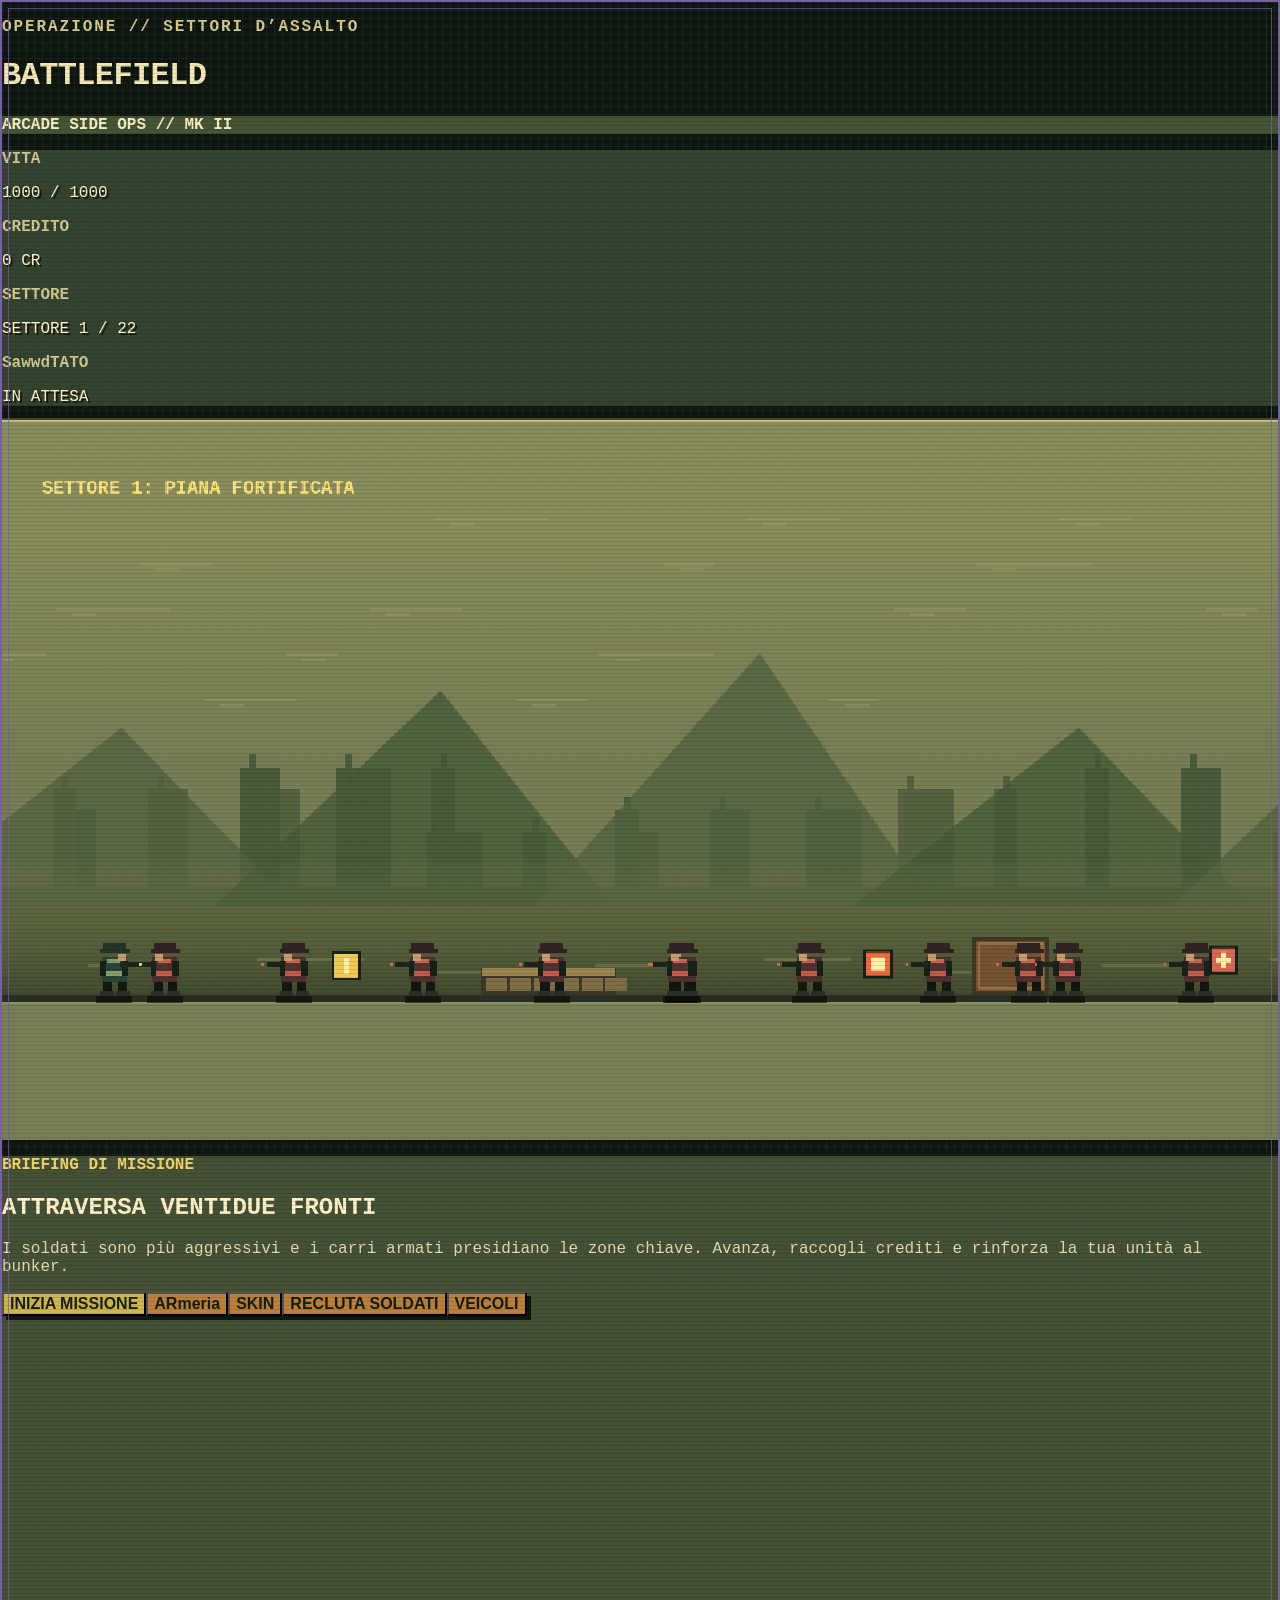
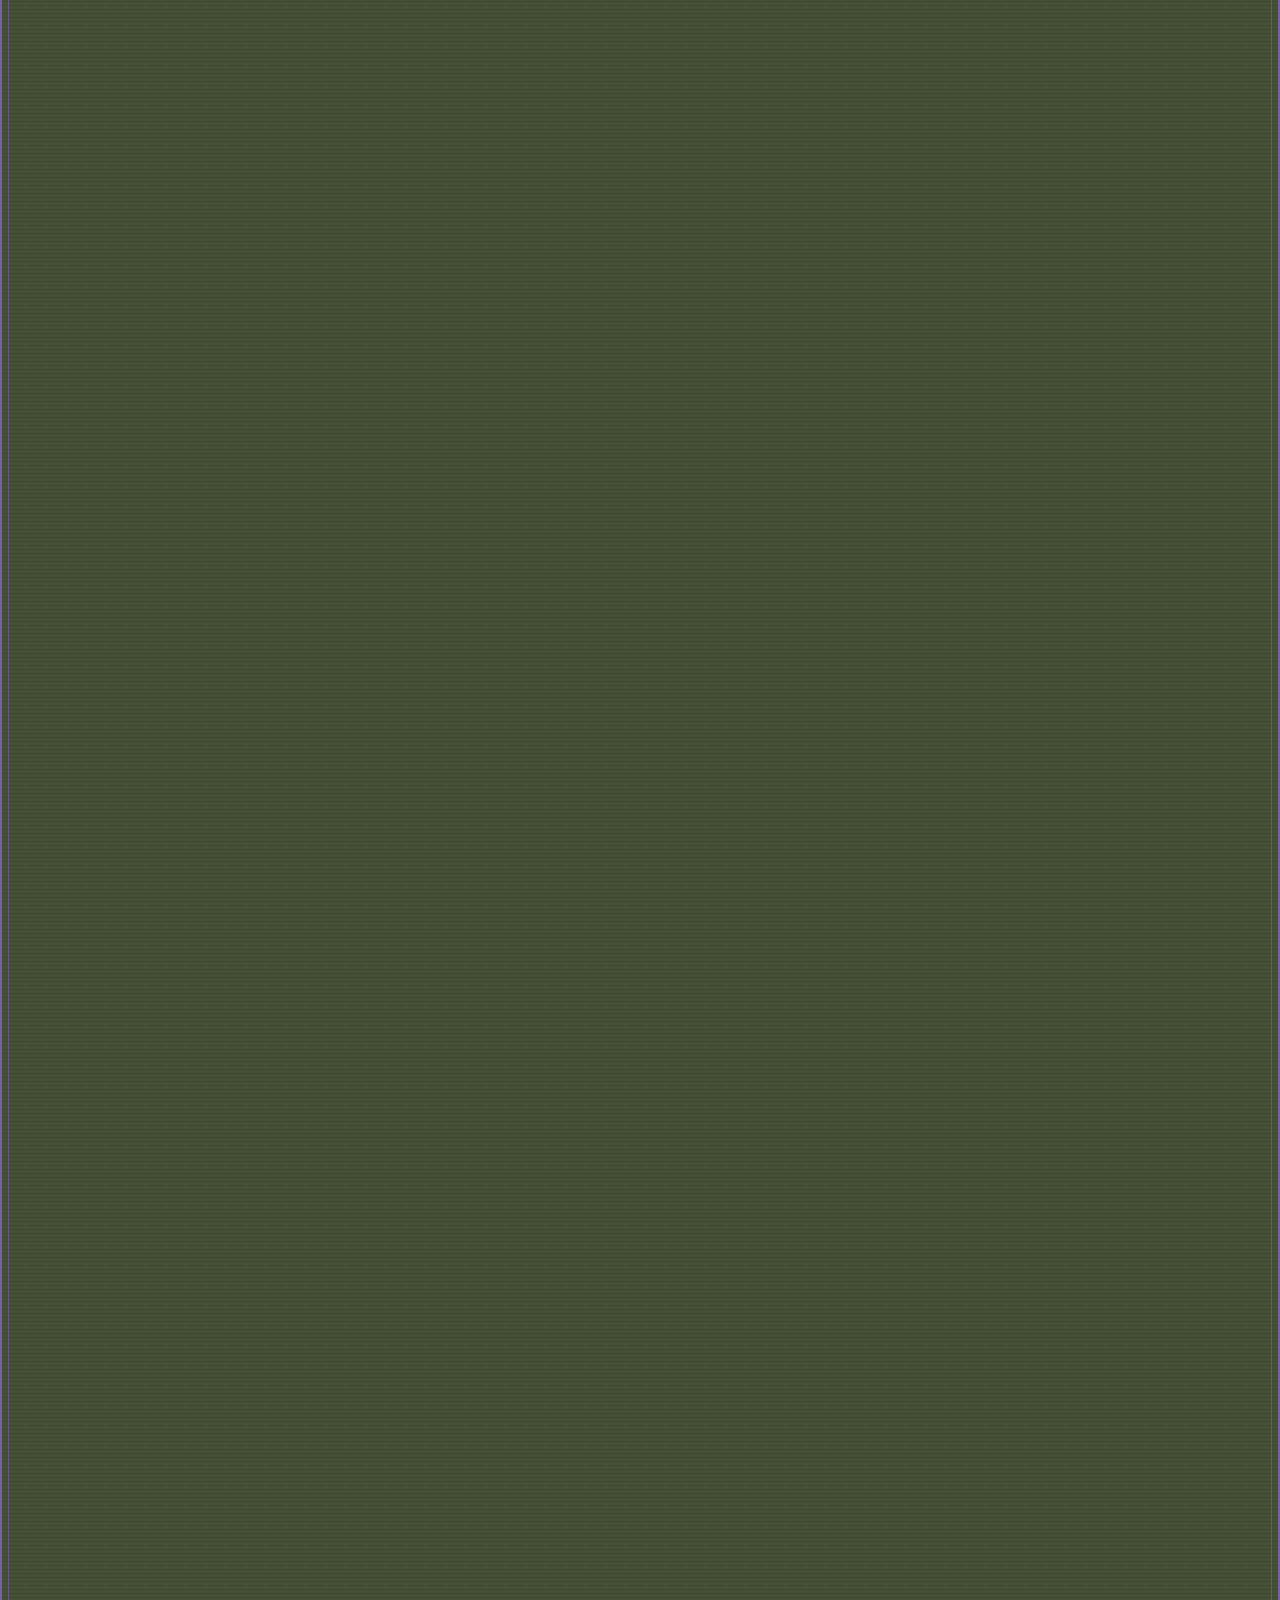
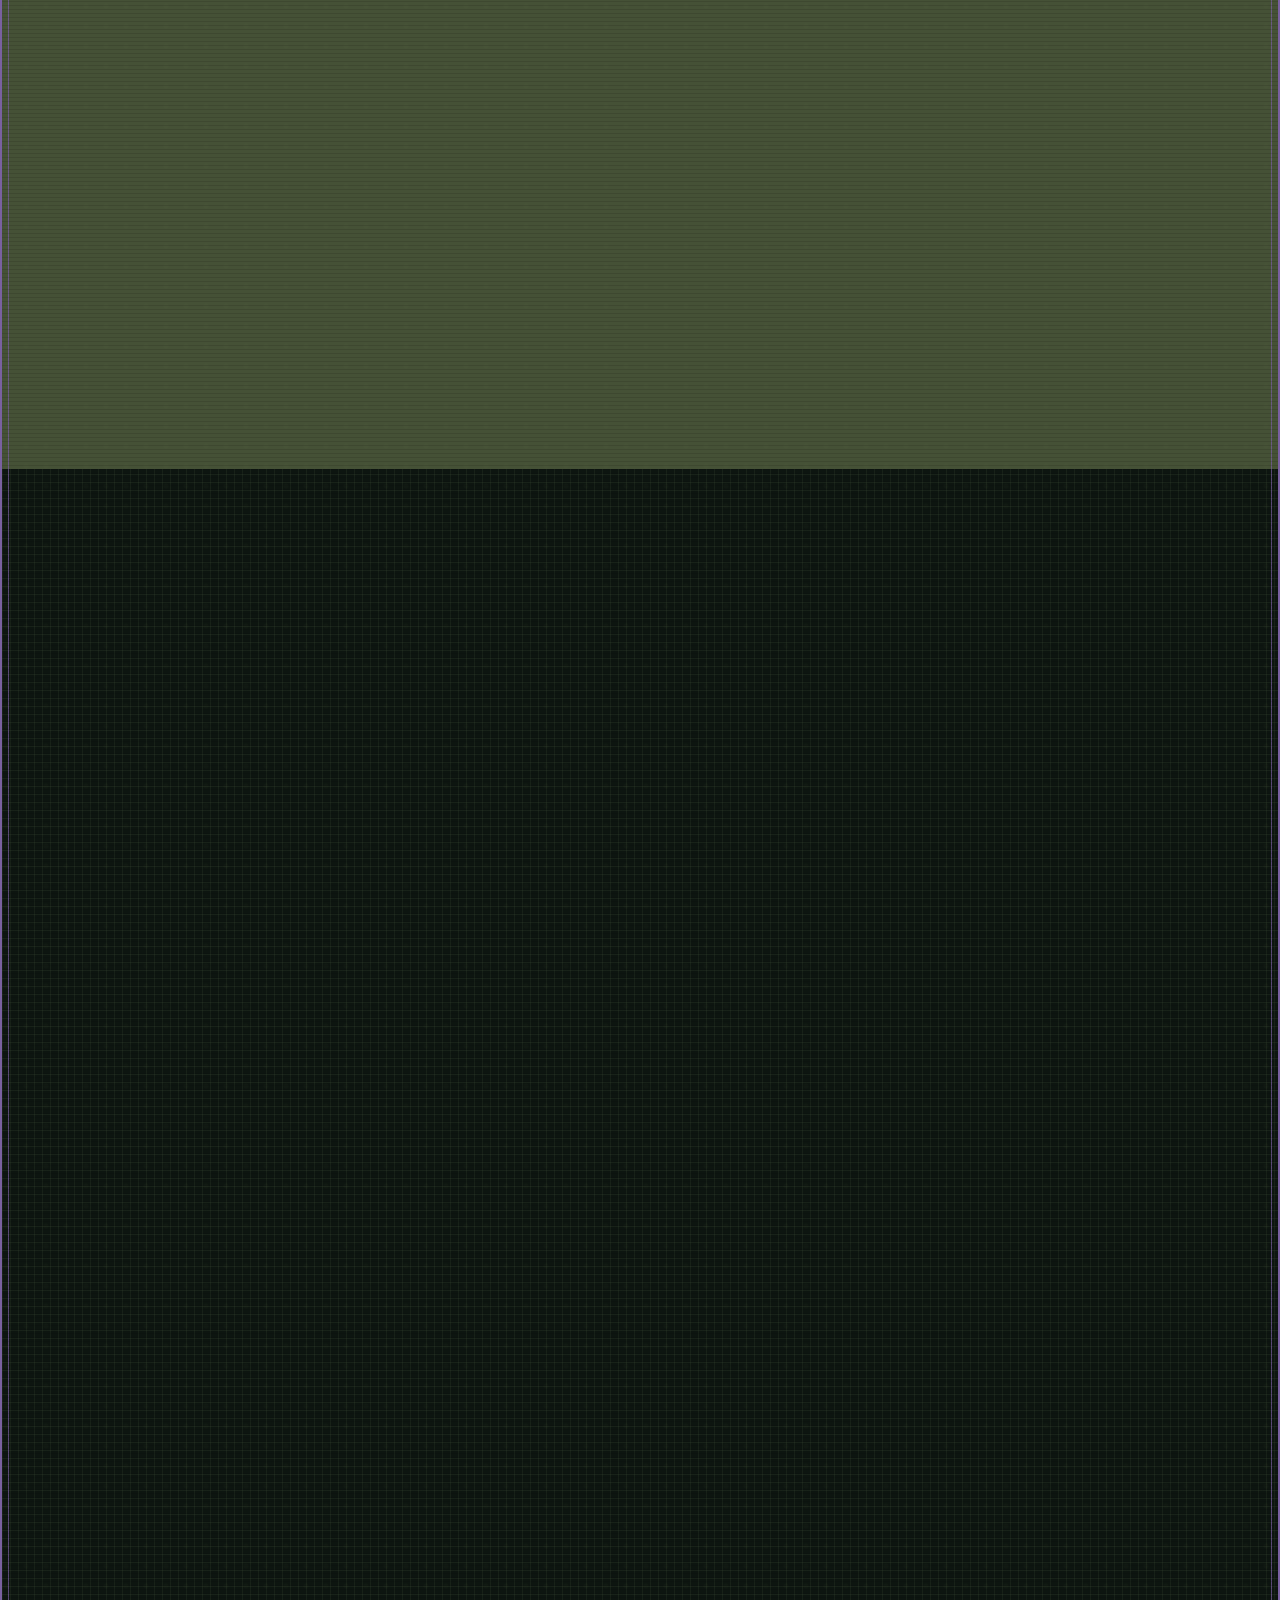
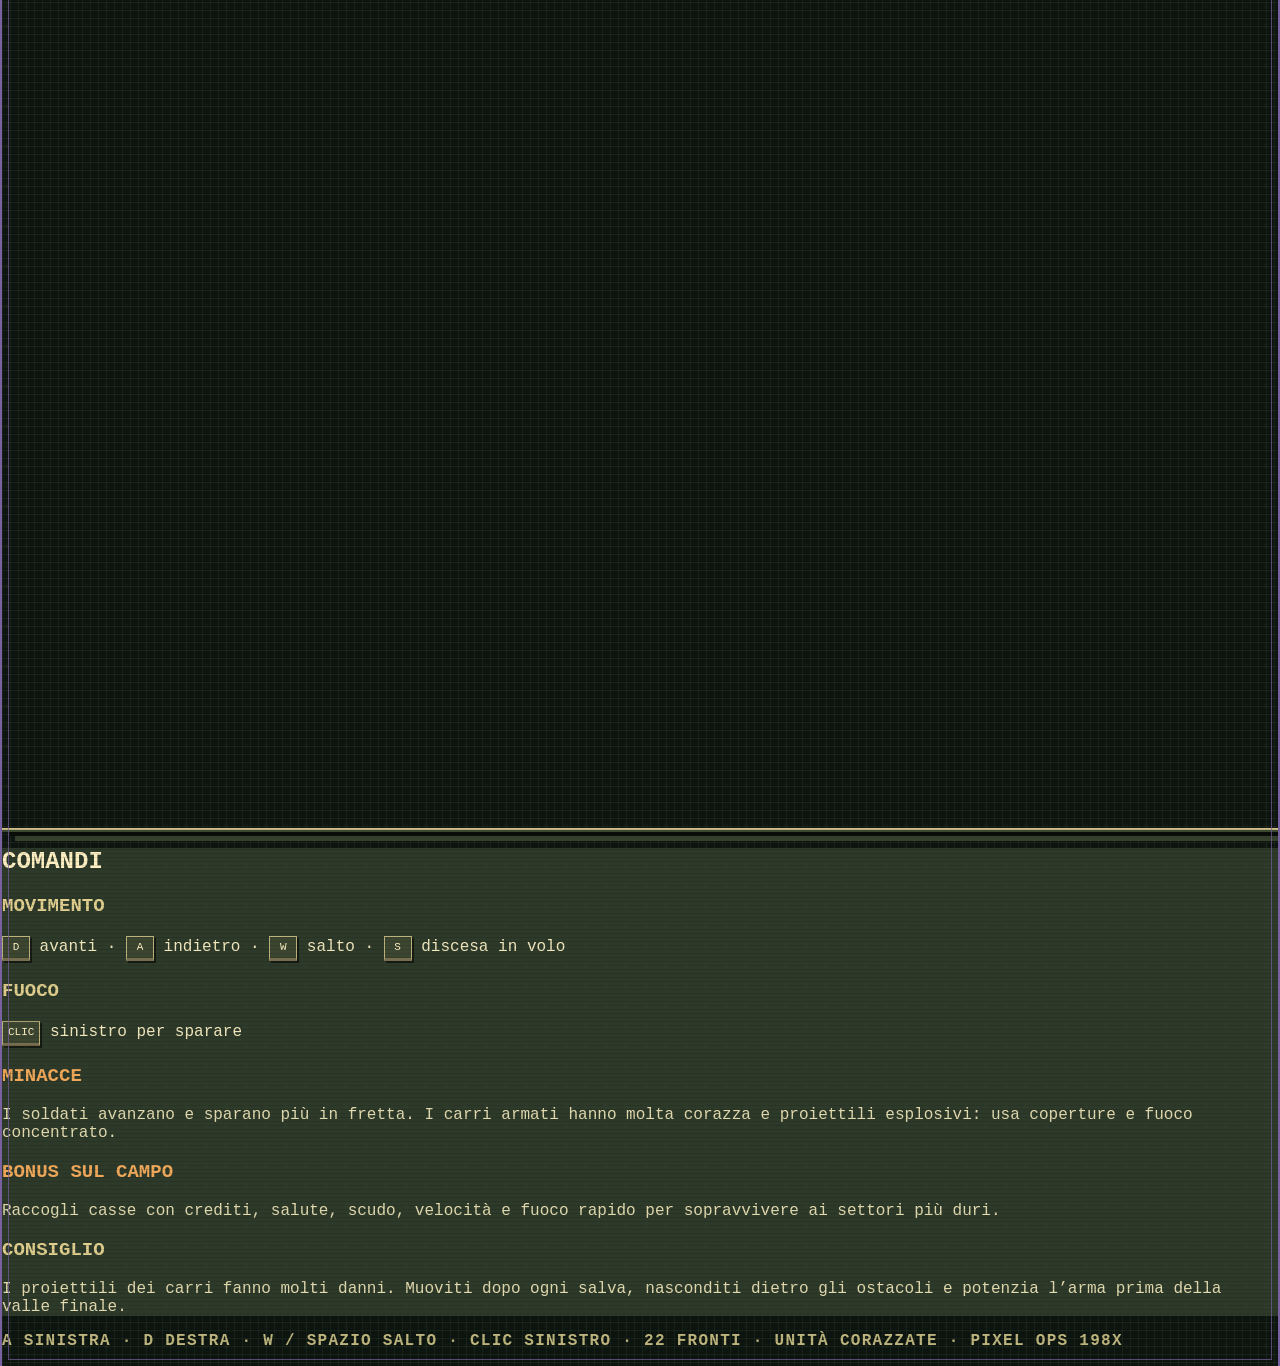
==== battlefield.html @ ff39a45e "Add files via upload" ====
<!doctype html>
<!-- Battlefield standalone offline build; Canva/network dependencies removed. -->
<html lang="it"><head>
  <meta charset="UTF-8">
  <meta name="viewport" content="width=device-width, initial-scale=1.0">
  <title>Battlefield Pixel</title>
  
  
  
  
  <style>
    :root{--ink:#0e1510;--panel:#2e3a2a;--sand:#d7c783;--danger:#d65345}
    *{box-sizing:border-box}
    body{margin:0;font-family:Consolas,"Courier New",monospace;overflow-x:hidden;color:#f5edc9}
    .app-shell{width:100%;min-height:100vh;position:relative;overflow:hidden;background-color:#0d1510;background-image:linear-gradient(rgba(91,112,74,.14) 1px,transparent 1px),linear-gradient(90deg,rgba(91,112,74,.14) 1px,transparent 1px);background-size:8px 8px;border-top:2px solid #7960a0;border-left:2px solid #7960a0;border-right:2px solid #7960a0}.app-shell:after{content:"";position:absolute;inset:6px;pointer-events:none;border:1px solid rgba(121,96,160,.7);z-index:0}
    .app-shell:before{content:"";position:absolute;inset:0;pointer-events:none;opacity:.3;background:radial-gradient(circle at 20% 20%,#73835422 0 2px,transparent 3px);background-size:20px 20px}
    .game-frame{box-shadow:0 0 0 2px #d1c28a,0 0 0 4px #3b4931,8px 8px 0 #080d09,13px 13px 0 #36412d}
    canvas{display:block;width:100%;aspect-ratio:16/9;image-rendering:pixelated;image-rendering:crisp-edges;background:#657044;cursor:crosshair}
    .hud-value{color:#fff3c5;text-shadow:2px 2px 0 #11170f}
    .overlay{transition:opacity .2s ease,visibility .2s ease}
    .overlay.is-hidden{opacity:0;visibility:hidden;pointer-events:none}
    .pixel-button{box-shadow:4px 4px 0 #111811;transition:transform .1s,box-shadow .1s,filter .1s}
    .pixel-button:hover:not(:disabled){transform:translate(2px,2px);box-shadow:2px 2px 0 #111811;filter:brightness(1.12)}
    .pixel-button:focus-visible{outline:3px solid #ffe78b;outline-offset:4px}
    .pixel-button:disabled{cursor:not-allowed;filter:grayscale(.65) brightness(.68)}
    .scanlines:after{content:"";pointer-events:none;position:absolute;inset:0;z-index:5;background:repeating-linear-gradient(0deg,rgba(0,0,0,.11) 0,rgba(0,0,0,.11) 1px,transparent 1px,transparent 4px);mix-blend-mode:multiply}
    .key{display:inline-flex;align-items:center;justify-content:center;min-width:28px;height:25px;padding:0 5px;border:1px solid #bdb37c;border-bottom:3px solid #756d4d;background:#3b452f;color:#fff2c6;font-size:11px;box-shadow:2px 2px 0 #151b12}
    .hud-grid>div{position:relative}
    .hud-grid>div:not(:last-child):after{content:"";position:absolute;top:3px;right:-7px;width:1px;height:calc(100% - 6px);background:#75805b;opacity:.45}
    .shop-card{min-height:166px;box-shadow:3px 3px 0 #101710;position:relative;overflow:hidden}.shop-card:before{content:"STOCK // ARMAMENTO";display:block;margin:-.25rem -.25rem .7rem;padding:.22rem .35rem;border-bottom:1px solid #65734d;color:#aeb986;font-size:8px;letter-spacing:.12em}.shop-card:after{content:"•••  ◼  •••";position:absolute;right:8px;bottom:7px;color:#718052;font-size:9px;letter-spacing:.08em}.shop-panel{min-height:calc(100vh - 3rem)}.shop-panel .grid{grid-auto-rows:minmax(166px,auto)}.shop-panel .shop-card{padding:1rem}.shop-panel .shop-card button{min-height:40px}
    .shop-card.owned{outline:2px solid #e6cc67}
    .shop-card.equipped{background:#52663d!important;outline:2px solid #fff0a1}
    .shop-overlay{background:rgba(9,17,10,.94)}
    @media(max-width:767px){.hud-grid>div:after{display:none}}
  </style>
  
 
<style id="offline-tailwind">


*,
::after,
::before,
::backdrop,
::file-selector-button {
  box-sizing: border-box; 

hr {
  height: 0; 

table {
  text-indent: 0; 

img,
svg,
video,
canvas,
audio,
iframe,
embed,
object {
  display: block; 

img,
video {
  max-width: 100%;
  height: auto;
}



::placeholder {
  opacity: 1;
}



@supports (not (-webkit-appearance: -apple-pay-button)) 

:-moz-ui-invalid {
  box-shadow: none;
}


@layer properties;
:root, :host {
  --spacing: 0.25rem;
  --container-md: 28rem;
  --container-3xl: 48rem;
  --container-5xl: 64rem;
  --container-6xl: 72rem;
  --text-xs: 0.75rem;
  --text-xs--line-height: calc(1 / 0.75);
  --text-sm: 0.875rem;
  --text-sm--line-height: calc(1.25 / 0.875);
  --font-weight-bold: 700;
  --tracking-wider: 0.05em;
  --default-transition-duration: 150ms;
  --default-transition-timing-function: cubic-bezier(0.4, 0, 0.2, 1);
}
.absolute {
  position: absolute;
}
.relative {
  position: relative;
}
.inset-0 {
  inset: calc(var(--spacing) * 0);
}
.z-10 {
  z-index: 10;
}
.z-20 {
  z-index: 20;
}
.z-30 {
  z-index: 30;
}
.mx-auto {
  margin-inline: auto;
}
.mt-1 {
  margin-top: calc(var(--spacing) * 1);
}
.mt-2 {
  margin-top: calc(var(--spacing) * 2);
}
.mt-3 {
  margin-top: calc(var(--spacing) * 3);
}
.mt-4 {
  margin-top: calc(var(--spacing) * 4);
}
.mt-5 {
  margin-top: calc(var(--spacing) * 5);
}
.mb-2 {
  margin-bottom: calc(var(--spacing) * 2);
}
.mb-3 {
  margin-bottom: calc(var(--spacing) * 3);
}
.mb-4 {
  margin-bottom: calc(var(--spacing) * 4);
}
.mb-5 {
  margin-bottom: calc(var(--spacing) * 5);
}
.mb-6 {
  margin-bottom: calc(var(--spacing) * 6);
}
.block {
  display: block;
}
.flex {
  display: flex;
}
.grid {
  display: grid;
}
.h-3 {
  height: calc(var(--spacing) * 3);
}
.h-full {
  height: 100%;
}
.min-h-5 {
  min-height: calc(var(--spacing) * 5);
}
.min-h-\[150px\] {
  min-height: 150px;
}
.w-fit {
  width: fit-content;
}
.w-full {
  width: 100%;
}
.max-w-3xl {
  max-width: var(--container-3xl);
}
.max-w-5xl {
  max-width: var(--container-5xl);
}
.max-w-6xl {
  max-width: var(--container-6xl);
}
.max-w-md {
  max-width: var(--container-md);
}
.min-w-0 {
  min-width: calc(var(--spacing) * 0);
}
.grid-cols-2 {
  grid-template-columns: repeat(2, minmax(0, 1fr));
}
.flex-col {
  flex-direction: column;
}
.flex-wrap {
  flex-wrap: wrap;
}
.items-center {
  align-items: center;
}
.items-end {
  align-items: flex-end;
}
.items-start {
  align-items: flex-start;
}
.justify-between {
  justify-content: space-between;
}
.justify-center {
  justify-content: center;
}
.gap-2 {
  gap: calc(var(--spacing) * 2);
}
.gap-3 {
  gap: calc(var(--spacing) * 3);
}
.gap-4 {
  gap: calc(var(--spacing) * 4);
}
.gap-5 {
  gap: calc(var(--spacing) * 5);
}
.space-y-5 {
  :where(& > :not(:last-child)) {
    --tw-space-y-reverse: 0;
    margin-block-start: calc(calc(var(--spacing) * 5) * var(--tw-space-y-reverse));
    margin-block-end: calc(calc(var(--spacing) * 5) * calc(1 - var(--tw-space-y-reverse)));
  }
}
.overflow-hidden {
  overflow: hidden;
}
.overflow-y-auto {
  overflow-y: auto;
}
.border {
  border-style: var(--tw-border-style);
  border-width: 1px;
}
.border-2 {
  border-style: var(--tw-border-style);
  border-width: 2px;
}
.border-4 {
  border-style: var(--tw-border-style);
  border-width: 4px;
}
.border-t {
  border-top-style: var(--tw-border-style);
  border-top-width: 1px;
}
.border-b {
  border-bottom-style: var(--tw-border-style);
  border-bottom-width: 1px;
}
.border-\[\#0b110c\] {
  border-color: #0b110c;
}
.border-\[\#101710\] {
  border-color: #101710;
}
.border-\[\#859160\] {
  border-color: #859160;
}
.border-\[\#879063\] {
  border-color: #879063;
}
.bg-\[\#0d150de8\] {
  background-color: #0d150de8;
}
.bg-\[\#19341ee8\] {
  background-color: #19341ee8;
}
.bg-\[\#172016\] {
  background-color: #172016;
}
.bg-\[\#351513e8\] {
  background-color: #351513e8;
}
.bg-\[\#c64b40\] {
  background-color: #c64b40;
}
.p-3 {
  padding: calc(var(--spacing) * 3);
}
.p-4 {
  padding: calc(var(--spacing) * 4);
}
.p-5 {
  padding: calc(var(--spacing) * 5);
}
.p-6 {
  padding: calc(var(--spacing) * 6);
}
.px-2 {
  padding-inline: calc(var(--spacing) * 2);
}
.px-3 {
  padding-inline: calc(var(--spacing) * 3);
}
.px-4 {
  padding-inline: calc(var(--spacing) * 4);
}
.px-5 {
  padding-inline: calc(var(--spacing) * 5);
}
.py-2 {
  padding-block: calc(var(--spacing) * 2);
}
.py-3 {
  padding-block: calc(var(--spacing) * 3);
}
.py-5 {
  padding-block: calc(var(--spacing) * 5);
}
.pt-4 {
  padding-top: calc(var(--spacing) * 4);
}
.pb-3 {
  padding-bottom: calc(var(--spacing) * 3);
}
.pb-4 {
  padding-bottom: calc(var(--spacing) * 4);
}
.text-center {
  text-align: center;
}
.text-sm {
  font-size: var(--text-sm);
  line-height: var(--tw-leading, var(--text-sm--line-height));
}
.text-xs {
  font-size: var(--text-xs);
  line-height: var(--tw-leading, var(--text-xs--line-height));
}
.text-\[10px\] {
  font-size: 10px;
}
.text-\[11px\] {
  font-size: 11px;
}
.leading-4 {
  --tw-leading: calc(var(--spacing) * 4);
  line-height: calc(var(--spacing) * 4);
}
.leading-5 {
  --tw-leading: calc(var(--spacing) * 5);
  line-height: calc(var(--spacing) * 5);
}
.leading-6 {
  --tw-leading: calc(var(--spacing) * 6);
  line-height: calc(var(--spacing) * 6);
}
.leading-none {
  --tw-leading: 1;
  line-height: 1;
}
.font-bold {
  --tw-font-weight: var(--font-weight-bold);
  font-weight: var(--font-weight-bold);
}
.tracking-\[0\.2em\] {
  --tw-tracking: 0.2em;
  letter-spacing: 0.2em;
}
.tracking-\[0\.18em\] {
  --tw-tracking: 0.18em;
  letter-spacing: 0.18em;
}
.tracking-wider {
  --tw-tracking: var(--tracking-wider);
  letter-spacing: var(--tracking-wider);
}
.text-\[\#f2e9c2\] {
  color: #f2e9c2;
}
.text-\[\#f4d96e\] {
  color: #f4d96e;
}
.shadow-\[4px_4px_0_\#111811\] {
  --tw-shadow: 4px 4px 0 var(--tw-shadow-color, #111811);
  box-shadow: var(--tw-inset-shadow), var(--tw-inset-ring-shadow), var(--tw-ring-offset-shadow), var(--tw-ring-shadow), var(--tw-shadow);
}
.shadow-\[5px_5px_0_\#111811\] {
  --tw-shadow: 5px 5px 0 var(--tw-shadow-color, #111811);
  box-shadow: var(--tw-inset-shadow), var(--tw-inset-ring-shadow), var(--tw-ring-offset-shadow), var(--tw-ring-shadow), var(--tw-shadow);
}
.shadow-\[7px_7px_0_\#070b08\] {
  --tw-shadow: 7px 7px 0 var(--tw-shadow-color, #070b08);
  box-shadow: var(--tw-inset-shadow), var(--tw-inset-ring-shadow), var(--tw-ring-offset-shadow), var(--tw-ring-shadow), var(--tw-shadow);
}
.shadow-inner {
  --tw-shadow: inset 0 2px 4px 0 var(--tw-shadow-color, rgb(0 0 0 / 0.05));
  box-shadow: var(--tw-inset-shadow), var(--tw-inset-ring-shadow), var(--tw-ring-offset-shadow), var(--tw-ring-shadow), var(--tw-shadow);
}
.transition-\[width\] {
  transition-property: width;
  transition-timing-function: var(--tw-ease, var(--default-transition-timing-function));
  transition-duration: var(--tw-duration, var(--default-transition-duration));
}
.duration-150 {
  --tw-duration: 150ms;
  transition-duration: 150ms;
}
.sm\:grid-cols-2 {
  @media (width >= 40rem) {
    grid-template-columns: repeat(2, minmax(0, 1fr));
  }
}
.sm\:grid-cols-3 {
  @media (width >= 40rem) {
    grid-template-columns: repeat(3, minmax(0, 1fr));
  }
}
.sm\:flex-row {
  @media (width >= 40rem) {
    flex-direction: row;
  }
}
.sm\:items-center {
  @media (width >= 40rem) {
    align-items: center;
  }
}
.sm\:items-end {
  @media (width >= 40rem) {
    align-items: flex-end;
  }
}
.sm\:justify-between {
  @media (width >= 40rem) {
    justify-content: space-between;
  }
}
.md\:grid-cols-4 {
  @media (width >= 48rem) {
    grid-template-columns: repeat(4, minmax(0, 1fr));
  }
}
.md\:grid-cols-\[150px_1fr\] {
  @media (width >= 48rem) {
    grid-template-columns: 150px 1fr;
  }
}
.md\:flex-row {
  @media (width >= 48rem) {
    flex-direction: row;
  }
}
.md\:items-end {
  @media (width >= 48rem) {
    align-items: flex-end;
  }
}
.md\:p-7 {
  @media (width >= 48rem) {
    padding: calc(var(--spacing) * 7);
  }
}
.md\:p-8 {
  @media (width >= 48rem) {
    padding: calc(var(--spacing) * 8);
  }
}
.md\:px-8 {
  @media (width >= 48rem) {
    padding-inline: calc(var(--spacing) * 8);
  }
}
.md\:py-8 {
  @media (width >= 48rem) {
    padding-block: calc(var(--spacing) * 8);
  }
}
.lg\:grid-cols-4 {
  @media (width >= 64rem) {
    grid-template-columns: repeat(4, minmax(0, 1fr));
  }
}
.lg\:grid-cols-\[1fr_260px\] {
  @media (width >= 64rem) {
    grid-template-columns: 1fr 260px;
  }
}
@property --tw-space-y-reverse {
  syntax: "*";
  inherits: false;
  initial-value: 0;
}
@property --tw-border-style {
  syntax: "*";
  inherits: false;
  initial-value: solid;
}
@property --tw-leading {
  syntax: "*";
  inherits: false;
}
@property --tw-font-weight {
  syntax: "*";
  inherits: false;
}
@property --tw-tracking {
  syntax: "*";
  inherits: false;
}
@property --tw-shadow {
  syntax: "*";
  inherits: false;
  initial-value: 0 0 #0000;
}
@property --tw-shadow-color {
  syntax: "*";
  inherits: false;
}
@property --tw-shadow-alpha {
  syntax: "<percentage>";
  inherits: false;
  initial-value: 100%;
}
@property --tw-inset-shadow {
  syntax: "*";
  inherits: false;
  initial-value: 0 0 #0000;
}
@property --tw-inset-shadow-color {
  syntax: "*";
  inherits: false;
}
@property --tw-inset-shadow-alpha {
  syntax: "<percentage>";
  inherits: false;
  initial-value: 100%;
}
@property --tw-ring-color {
  syntax: "*";
  inherits: false;
}
@property --tw-ring-shadow {
  syntax: "*";
  inherits: false;
  initial-value: 0 0 #0000;
}
@property --tw-inset-ring-color {
  syntax: "*";
  inherits: false;
}
@property --tw-inset-ring-shadow {
  syntax: "*";
  inherits: false;
  initial-value: 0 0 #0000;
}
@property --tw-ring-inset {
  syntax: "*";
  inherits: false;
}
@property --tw-ring-offset-width {
  syntax: "<length>";
  inherits: false;
  initial-value: 0px;
}
@property --tw-ring-offset-color {
  syntax: "*";
  inherits: false;
  initial-value: #fff;
}
@property --tw-ring-offset-shadow {
  syntax: "*";
  inherits: false;
  initial-value: 0 0 #0000;
}
@property --tw-duration {
  syntax: "*";
  inherits: false;
}
@layer properties {
  @supports ((-webkit-hyphens: none) and (not (margin-trim: inline))) or ((-moz-orient: inline) and (not (color:rgb(from red r g b)))) {
    *, ::before, ::after, ::backdrop {
      --tw-space-y-reverse: 0;
      --tw-border-style: solid;
      --tw-leading: initial;
      --tw-font-weight: initial;
      --tw-tracking: initial;
      --tw-shadow: 0 0 #0000;
      --tw-shadow-color: initial;
      --tw-shadow-alpha: 100%;
      --tw-inset-shadow: 0 0 #0000;
      --tw-inset-shadow-color: initial;
      --tw-inset-shadow-alpha: 100%;
      --tw-ring-color: initial;
      --tw-ring-shadow: 0 0 #0000;
      --tw-inset-ring-color: initial;
      --tw-inset-ring-shadow: 0 0 #0000;
      --tw-ring-inset: initial;
      --tw-ring-offset-width: 0px;
      --tw-ring-offset-color: #fff;
      --tw-ring-offset-shadow: 0 0 #0000;
      --tw-duration: initial;
    }
  }
}

</style>
</head>
 <body data-template-id="__page-root" style="background: rgb(23, 31, 24);">
  <div class="app-shell w-full px-4 py-5 md:px-8 md:py-8">
   <header class="relative mx-auto mb-5 flex w-full max-w-6xl flex-col justify-between gap-3 md:flex-row md:items-end">
    <div>
     <p data-template-id="eyebrow" class="canva-text mb-2 font-bold tracking-[0.18em]" style="color: rgb(214, 203, 145); font-weight: 700; font-style: normal; font-size: 16px; letter-spacing: 0.12rem;">OPERAZIONE // SETTORI D’ASSALTO</p>
     <h1 data-template-id="game-title" class="canva-text font-bold leading-none" style="color: rgb(245, 233, 184); font-weight: 700; font-style: normal; font-size: 32px; letter-spacing: -0.04rem;">BATTLEFIELD</h1>
    </div>
    <div data-template-id="header-tag" class="canva-tag w-fit border-2 px-3 py-2 text-xs font-bold tracking-wider" style="background: rgb(69, 84, 55); color: rgb(247, 237, 189); font-weight: 700; font-style: normal; font-size: 16px;">ARCADE SIDE OPS // MK II</div>
   </header>
   <main class="relative mx-auto grid w-full max-w-6xl gap-5 lg:grid-cols-[1fr_260px]">
    <section aria-label="Campo di battaglia laterale" class="min-w-0">
     <div data-template-id="hud-panel" class="canva-panel hud-grid mb-3 grid grid-cols-2 gap-3 border-2 p-3 shadow-[4px_4px_0_#111811] md:grid-cols-4" style="background: rgb(52, 67, 47);">
      <div>
       <p data-template-id="health-label" class="canva-text text-[10px] font-bold tracking-wider" style="color: rgb(208, 199, 146); font-weight: 700; font-style: normal; font-size: 16px;">VITA</p>
       <div class="mt-1 h-3 w-full border border-[#0b110c] bg-[#172016] shadow-inner">
        <div id="health-bar" class="h-full bg-[#c64b40] transition-[width] duration-150"></div>
       </div>
       <p id="health-text" class="hud-value mt-1 text-xs font-bold" aria-live="polite">400 / 400</p>
      </div>
      <div>
       <p data-template-id="coins-label" class="canva-text text-[10px] font-bold tracking-wider" style="color: rgb(208, 199, 146); font-weight: 700; font-style: normal; font-size: 16px;">CREDITO</p>
       <p id="coins-text" class="hud-value mt-2 text-xs font-bold" aria-live="polite">0 CR</p>
      </div>
      <div>
       <p data-template-id="objective-label" class="canva-text text-[10px] font-bold tracking-wider" style="color: rgb(208, 199, 146); font-weight: 700; font-style: normal; font-size: 16px;">SETTORE</p>
       <p id="objective-text" class="hud-value mt-2 text-xs font-bold" aria-live="polite">SETTORE 1 / 3</p>
      </div>
      <div>
       <p data-template-id="status-label" class="canva-text text-[10px] font-bold tracking-wider" style="color: rgb(208, 199, 146); font-weight: 700; font-style: normal; font-size: 16px;">SawwdTATO</p>
       <p id="status-text" class="hud-value mt-2 text-xs font-bold" aria-live="polite">IN ATTESA</p>
      </div>
     </div>
     <div class="game-frame scanlines relative overflow-hidden border-4 border-[#101710]">
      <canvas id="game-canvas" width="960" height="540" tabindex="0" aria-label="Battlefield Pixel laterale: D per avanzare, A per arretrare, W per saltare, S per scendere in volo, clic sinistro per sparare"></canvas>
      <div id="start-screen" class="overlay absolute inset-0 z-10 flex items-center justify-center bg-[#0d150de8] p-5">
       <div data-template-id="start-panel" class="canva-panel max-w-md border-2 p-6 text-center shadow-[7px_7px_0_#070b08]" style="background: rgb(69, 81, 54); color: rgb(244, 235, 198);">
        <p data-template-id="start-kicker" class="canva-text mb-3 text-xs font-bold tracking-[0.2em]" style="color: rgb(240, 212, 103); font-weight: 700; font-style: normal; font-size: 16px;">BRIEFING DI MISSIONE</p>
        <h2 data-template-id="start-title" class="canva-text mb-4 font-bold" style="color: rgb(255, 241, 200); font-weight: 700; font-style: normal; font-size: 24px;">ATTRAVERSA VENTIDUE FRONTI</h2>
        <p data-template-id="start-copy" class="canva-text mb-6 text-sm leading-6" style="color: rgb(227, 219, 177); font-weight: 400; font-style: normal; font-size: 16px;">I soldati sono più aggressivi e i carri armati presidiano le zone chiave. Avanza, raccogli crediti e rinforza la tua unità al bunker.</p>
        <div class="flex flex-wrap justify-center gap-3"><button id="start-button" data-template-id="start-button-label" type="button" class="canva-button pixel-button border-2 px-5 py-3 text-sm font-bold" style="background: rgb(208, 182, 83); color: rgb(24, 33, 22); font-weight: 700; font-style: normal; font-size: 16px;">INIZIA MISSIONE</button><button id="open-armory" data-template-id="open-armory-label" type="button" class="canva-button pixel-button border-2 px-5 py-3 text-sm font-bold" style="background: rgb(185, 128, 62); color: rgb(23, 27, 18); font-weight: 700; font-style: normal; font-size: 16px;">ARmeria</button><button id="open-skins" data-template-id="open-skins-label" type="button" class="canva-button pixel-button border-2 px-5 py-3 text-sm font-bold" style="background: rgb(185, 128, 62); color: rgb(23, 27, 18); font-weight: 700; font-style: normal; font-size: 16px;">SKIN</button><button id="open-recruitment" data-template-id="open-recruitment-label" type="button" class="canva-button pixel-button border-2 px-5 py-3 text-sm font-bold" style="background: rgb(185, 128, 62); color: rgb(23, 27, 18); font-weight: 700; font-style: normal; font-size: 16px;">RECLUTA SOLDATI</button><button id="open-vehicles" data-template-id="open-vehicles-label" type="button" class="canva-button pixel-button border-2 px-5 py-3 text-sm font-bold" style="background: rgb(185, 128, 62); color: rgb(23, 27, 18); font-weight: 700; font-style: normal; font-size: 16px;">VEICOLI</button>
        </div>
        <div id="recruitment-screen" class="overlay is-hidden shop-overlay absolute inset-0 z-30 overflow-y-auto p-4 md:p-7">
         <section data-template-id="recruitment-panel" class="canva-panel mx-auto max-w-3xl border-2 p-5 shadow-[7px_7px_0_#070b08] md:p-7" aria-labelledby="recruitment-title" style="background: rgb(53, 67, 46); color: rgb(245, 237, 201);">
          <div class="mb-4 flex items-end justify-between gap-3 border-b border-[#859160] pb-3">
           <div>
            <p data-template-id="recruitment-kicker" class="canva-text mb-2 text-xs font-bold tracking-[0.18em]" style="color: rgb(240, 212, 103); font-weight: 700; font-style: normal; font-size: 16px;">RINFORZI // UNITÀ ALLEATE</p>
            <h2 id="recruitment-title" data-template-id="recruitment-title-text" class="canva-text font-bold" style="color: rgb(255, 241, 200); font-weight: 700; font-style: normal; font-size: 24px;">RECLUTAMENTO</h2>
           </div>
           <p id="recruitment-coins" class="hud-value text-sm font-bold" aria-live="polite"></p>
          </div>
          <p data-template-id="recruitment-copy" class="canva-text mb-4 text-xs leading-5" style="color: rgb(227, 219, 177); font-weight: 400; font-style: normal; font-size: 16px;">Investi i crediti raccolti per aggiungere soldati alleati alla tua unità.</p>
          <div class="grid gap-3 sm:grid-cols-3">
           <article data-template-id="recruit-scout-card" class="canva-card border-2 p-3" style="background: rgb(41, 53, 36);">
            <h3 data-template-id="recruit-scout-title" class="canva-text font-bold" style="color: rgb(255, 226, 122); font-weight: 700; font-style: normal; font-size: 19px;">ESPLORATORE</h3>
            <p data-template-id="recruit-scout-price" class="canva-text mt-1 text-xs" style="color: rgb(231, 223, 180); font-weight: 400; font-style: normal; font-size: 16px;">23 CR</p><button data-recruit-type="scout" data-recruit-cost="23" data-template-id="recruit-buy-label" type="button" class="canva-button pixel-button mt-3 w-full border-2 px-2 py-2 text-xs font-bold" style="background: rgb(185, 128, 62); color: rgb(23, 27, 18); font-weight: 700; font-style: normal; font-size: 16px;">RECLUTA</button>
           </article>
           <article data-template-id="recruit-rifle-card" class="canva-card border-2 p-3" style="background: rgb(41, 53, 36);">
            <h3 data-template-id="recruit-rifle-title" class="canva-text font-bold" style="color: rgb(255, 226, 122); font-weight: 700; font-style: normal; font-size: 19px;">FUCILIERE</h3>
            <p data-template-id="recruit-rifle-price" class="canva-text mt-1 text-xs" style="color: rgb(231, 223, 180); font-weight: 400; font-style: normal; font-size: 16px;">20 CR</p><button data-recruit-type="rifle" data-recruit-cost="38" data-template-id="recruit-buy-label" type="button" class="canva-button pixel-button mt-3 w-full border-2 px-2 py-2 text-xs font-bold" style="background: rgb(185, 128, 62); color: rgb(23, 27, 18); font-weight: 700; font-style: normal; font-size: 16px;">RECLUTA</button>
           </article>
           <article data-template-id="recruit-heavy-card" class="canva-card border-2 p-3" style="background: rgb(41, 53, 36);">
            <h3 data-template-id="recruit-heavy-title" class="canva-text font-bold" style="color: rgb(255, 226, 122); font-weight: 700; font-style: normal; font-size: 19px;">VETERANO</h3>
            <p data-template-id="recruit-heavy-price" class="canva-text mt-1 text-xs" style="color: rgb(231, 223, 180); font-weight: 400; font-style: normal; font-size: 16px;">57 CR</p><button data-recruit-type="heavy" data-recruit-cost="57" data-template-id="recruit-buy-label" type="button" class="canva-button pixel-button mt-3 w-full border-2 px-2 py-2 text-xs font-bold" style="background: rgb(185, 128, 62); color: rgb(23, 27, 18); font-weight: 700; font-style: normal; font-size: 16px;">RECLUTA</button>
           </article>
          </div>
          <p id="recruitment-count" class="mt-4 text-xs text-[#f4d96e]" aria-live="polite"></p>
          <p id="recruitment-message" class="min-h-5 text-xs text-[#f4d96e]" aria-live="polite"></p><button id="close-recruitment" data-template-id="close-recruitment-label" type="button" class="canva-button pixel-button mt-3 border-2 px-4 py-2 text-xs font-bold" style="background: rgb(208, 182, 83); color: rgb(24, 33, 22); font-weight: 700; font-style: normal; font-size: 16px;">CHIUDI</button>
         </section>
        </div>
        <div id="skins-screen" class="overlay is-hidden shop-overlay absolute inset-0 z-30 overflow-y-auto p-4 md:p-7">
         <section data-template-id="skins-panel" class="canva-panel mx-auto max-w-3xl border-2 p-5 shadow-[7px_7px_0_#070b08] md:p-7" aria-labelledby="skins-title" style="background: rgb(53, 67, 46); color: rgb(245, 237, 201);">
          <div class="mb-4 border-b border-[#859160] pb-3">
           <p data-template-id="skins-kicker" class="canva-text mb-2 text-xs font-bold tracking-[0.18em]" style="color: rgb(240, 212, 103); font-weight: 700; font-style: normal; font-size: 16px;">PERSONALIZZAZIONE // UNITÀ</p>
           <h2 id="skins-title" data-template-id="skins-title-text" class="canva-text font-bold" style="color: rgb(255, 241, 200); font-weight: 700; font-style: normal; font-size: 24px;">SKIN OPERATORE</h2>
          </div>
          <div class="grid gap-4 md:grid-cols-[150px_1fr]">
           <div data-template-id="skin-preview-panel" class="canva-panel flex min-h-[150px] items-center justify-center border-2 p-3" style="background: rgb(41, 53, 36); color: rgb(245, 237, 201);">
            <canvas id="skin-preview" width="100" height="150" aria-label="Anteprima skin"></canvas>
           </div>
           <div>
            <p data-template-id="skins-copy" class="canva-text mb-3 text-xs leading-5" style="color: rgb(227, 219, 177); font-weight: 400; font-style: normal; font-size: 16px;">Scegli una skin sbloccata per cambiare immediatamente l’aspetto del personaggio. Le skin bloccate non sono selezionabili.</p>
            <div id="skins-grid" class="grid gap-2 sm:grid-cols-2"></div>
           </div>
          </div>
          <p id="skins-message" class="mt-4 min-h-5 text-xs text-[#f4d96e]" aria-live="polite"></p>
          <div class="flex flex-wrap gap-3"><button id="apply-skin" data-template-id="apply-skin-label" type="button" class="canva-button pixel-button border-2 px-4 py-2 text-xs font-bold" style="background: rgb(208, 182, 83); color: rgb(24, 33, 22); font-weight: 700; font-style: normal; font-size: 16px;">APPLICA SKIN</button><button id="close-skins" data-template-id="close-skins-label" type="button" class="canva-button pixel-button border-2 px-4 py-2 text-xs font-bold" style="background: rgb(208, 182, 83); color: rgb(24, 33, 22); font-weight: 700; font-style: normal; font-size: 16px;">CHIUDI</button>
          </div>
         </section>
        </div>
        <div id="armory-screen" class="overlay is-hidden shop-overlay absolute inset-0 z-30 overflow-y-auto p-4 md:p-7">
         <section data-template-id="armory-panel" class="canva-panel mx-auto max-w-3xl border-2 p-5 shadow-[7px_7px_0_#070b08] md:p-7" aria-labelledby="armory-title" style="background: rgb(53, 67, 46); color: rgb(245, 237, 201);">
          <div class="mb-4 flex items-end justify-between gap-3 border-b border-[#859160] pb-3">
           <div>
            <p data-template-id="armory-kicker" class="canva-text mb-2 text-xs font-bold tracking-[0.18em]" style="color: rgb(240, 212, 103); font-weight: 700; font-style: normal; font-size: 16px;">ARSENALE // EQUIPAGGIAMENTO</p>
            <h2 id="armory-title" data-template-id="armory-title-text" class="canva-text font-bold" style="color: rgb(255, 241, 200); font-weight: 700; font-style: normal; font-size: 24px;">ARmeria da campo</h2>
           </div>
           <p id="armory-coins" class="hud-value text-sm font-bold" aria-live="polite"></p>
          </div>
          <p data-template-id="armory-copy" class="canva-text mb-4 text-xs leading-5" style="color: rgb(227, 219, 177); font-weight: 400; font-style: normal; font-size: 16px;">Acquista nuove armi con i crediti raccolti. Le armi sbloccate restano nel tuo inventario.</p>
          <div id="armory-grid" class="grid gap-3 sm:grid-cols-2">
           <article id="armory-burst-card" data-template-id="armory-burst-card" class="canva-card border-2 p-3" style="background: rgb(41, 53, 36);">
            <h3 data-template-id="armory-burst-title" class="canva-text font-bold" style="color: rgb(255, 226, 122); font-weight: 700; font-style: normal; font-size: 19px;">FUCILE A RAFFICA</h3>
            <p data-template-id="armory-burst-price" class="canva-text mt-1 text-xs" style="color: rgb(231, 223, 180); font-weight: 400; font-style: normal; font-size: 16px;">38 CR</p><button id="armory-burst-buy" data-template-id="armory-buy-label" type="button" class="canva-button pixel-button mt-3 w-full border-2 px-2 py-2 text-xs font-bold" style="background: rgb(185, 128, 62); color: rgb(23, 27, 18); font-weight: 700; font-style: normal; font-size: 16px;">ACQUISTA</button>
           </article>
           <article id="armory-spread-card" data-template-id="armory-spread-card" class="canva-card border-2 p-3" style="background: rgb(41, 53, 36);">
            <h3 data-template-id="armory-spread-title" class="canva-text font-bold" style="color: rgb(255, 226, 122); font-weight: 700; font-style: normal; font-size: 19px;">FUCILE A VENTAGLIO</h3>
            <p data-template-id="armory-spread-price" class="canva-text mt-1 text-xs" style="color: rgb(231, 223, 180); font-weight: 400; font-style: normal; font-size: 16px;">46 CR</p><button id="armory-spread-buy" data-template-id="armory-buy-label" type="button" class="canva-button pixel-button mt-3 w-full border-2 px-2 py-2 text-xs font-bold" style="background: rgb(185, 128, 62); color: rgb(23, 27, 18); font-weight: 700; font-style: normal; font-size: 16px;">ACQUISTA</button>
           </article>
           <article id="armory-rail-card" data-template-id="armory-rail-card" class="canva-card border-2 p-3" style="background: rgb(41, 53, 36);">
            <h3 data-template-id="armory-rail-title" class="canva-text font-bold" style="color: rgb(255, 226, 122); font-weight: 700; font-style: normal; font-size: 19px;">CANNONE RAIL</h3>
            <p data-template-id="armory-rail-price" class="canva-text mt-1 text-xs" style="color: rgb(231, 223, 180); font-weight: 400; font-style: normal; font-size: 16px;">61 CR</p><button id="armory-rail-buy" data-template-id="armory-buy-label" type="button" class="canva-button pixel-button mt-3 w-full border-2 px-2 py-2 text-xs font-bold" style="background: rgb(185, 128, 62); color: rgb(23, 27, 18); font-weight: 700; font-style: normal; font-size: 16px;">ACQUISTA</button>
           </article>
           <article id="armory-grenade-card" data-template-id="armory-grenade-card" class="canva-card border-2 p-3" style="background: rgb(41, 53, 36);">
            <h3 data-template-id="armory-grenade-title" class="canva-text font-bold" style="color: rgb(255, 226, 122); font-weight: 700; font-style: normal; font-size: 19px;">LANCIAGRANATE</h3>
            <p data-template-id="armory-grenade-price" class="canva-text mt-1 text-xs" style="color: rgb(231, 223, 180); font-weight: 400; font-style: normal; font-size: 16px;">72 CR</p><button id="armory-grenade-buy" data-template-id="armory-buy-label" type="button" class="canva-button pixel-button mt-3 w-full border-2 px-2 py-2 text-xs font-bold" style="background: rgb(185, 128, 62); color: rgb(23, 27, 18); font-weight: 700; font-style: normal; font-size: 16px;">ACQUISTA</button>
           </article>
           <article id="armory-minigun-card" data-template-id="armory-minigun-card" class="canva-card border-2 p-3" style="background: rgb(41, 53, 36);">
            <h3 data-template-id="armory-minigun-title" class="canva-text font-bold" style="color: rgb(255, 226, 122); font-weight: 700; font-style: normal; font-size: 19px;">MINIGUN</h3>
            <p data-template-id="armory-minigun-price" class="canva-text mt-1 text-xs" style="color: rgb(231, 223, 180); font-weight: 400; font-style: normal; font-size: 16px;">143 CR</p><button id="armory-minigun-buy" data-template-id="armory-buy-label" type="button" class="canva-button pixel-button mt-3 w-full border-2 px-2 py-2 text-xs font-bold" style="background: rgb(185, 128, 62); color: rgb(23, 27, 18); font-weight: 700; font-style: normal; font-size: 16px;">ACQUISTA</button>
           </article>
          </div>
          <p id="armory-message" class="mt-4 min-h-5 text-xs text-[#f4d96e]" aria-live="polite"></p><button id="close-armory" data-template-id="close-armory-label" type="button" class="canva-button pixel-button mt-3 border-2 px-4 py-2 text-xs font-bold" style="background: rgb(208, 182, 83); color: rgb(24, 33, 22); font-weight: 700; font-style: normal; font-size: 16px;">CHIUDI</button>
         </section>
        </div>
        <div id="vehicles-screen" class="overlay is-hidden shop-overlay absolute inset-0 z-30 overflow-y-auto p-4 md:p-7">
         <section data-template-id="vehicles-panel" class="canva-panel mx-auto max-w-3xl border-2 p-5 shadow-[7px_7px_0_#070b08] md:p-7" aria-labelledby="vehicles-title" style="background: rgb(53, 67, 46); color: rgb(245, 237, 201);">
          <div class="mb-4 border-b border-[#859160] pb-3">
           <p data-template-id="vehicles-kicker" class="canva-text mb-2 text-xs font-bold tracking-[0.18em]" style="color: rgb(240, 212, 103); font-weight: 700; font-style: normal; font-size: 16px;">MOTORIZZAZIONE // UNITÀ</p>
           <h2 id="vehicles-title" data-template-id="vehicles-title-text" class="canva-text font-bold" style="color: rgb(255, 241, 200); font-weight: 700; font-style: normal; font-size: 24px;">GARAGE DA CAMPO</h2><button id="unequip-vehicle" data-template-id="unequip-vehicle-label" type="button" class="canva-button pixel-button border-2 px-3 py-2 text-xs font-bold" style="background: rgb(212, 134, 82); color: rgb(44, 23, 19); font-weight: 700; font-style: normal; font-size: 16px;">DISEQUIPAGGIA</button>
          </div>
          <p data-template-id="vehicles-copy" class="canva-text mb-4 text-xs leading-5" style="color: rgb(227, 219, 177); font-weight: 400; font-style: normal; font-size: 16px;">Acquista e equipaggia un mezzo. Il veicolo sostituisce gli alleati durante la battaglia e modifica il tuo modo di avanzare.</p>
          <div id="vehicles-grid" class="grid gap-3 sm:grid-cols-2"></div>
          <p id="vehicles-message" class="mt-4 min-h-5 text-xs text-[#f4d96e]" aria-live="polite"></p><button id="close-vehicles" data-template-id="close-vehicles-label" type="button" class="canva-button pixel-button mt-3 border-2 px-4 py-2 text-xs font-bold" style="background: rgb(208, 182, 83); color: rgb(24, 33, 22); font-weight: 700; font-style: normal; font-size: 16px;">CHIUDI</button>
         </section>
        </div>
       </div>
      </div>
      <div id="shop-screen" class="overlay is-hidden shop-overlay absolute inset-0 z-20 overflow-y-auto p-4 md:p-7">
       <section data-template-id="shop-panel" class="canva-panel shop-panel mx-auto max-w-5xl border-2 p-5 shadow-[7px_7px_0_#070b08] md:p-8" aria-labelledby="shop-title" style="background: rgb(53, 67, 46); color: rgb(245, 237, 201);">
        <div class="mb-5 flex flex-col gap-3 border-b border-[#859160] pb-4 sm:flex-row sm:items-end sm:justify-between">
         <div>
          <p data-template-id="shop-kicker" class="canva-text mb-2 text-xs font-bold tracking-[0.18em]" style="color: rgb(240, 212, 103); font-weight: 700; font-style: normal; font-size: 16px;">PUNTO SICURO // RIARMO</p>
          <h2 id="shop-title" data-template-id="shop-title-text" class="canva-text font-bold" style="color: rgb(255, 241, 200); font-weight: 700; font-style: normal; font-size: 24px;">DEPOSITO DA CAMPO</h2>
         </div>
         <p id="shop-coins" class="hud-value text-sm font-bold" aria-live="polite">CREDITO: 0 CR</p>
        </div>
        <p data-template-id="shop-copy" class="canva-text mb-5 text-xs leading-5" style="color: rgb(227, 219, 177); font-weight: 400; font-style: normal; font-size: 16px;">I carri armati richiedono fuoco sostenuto. Spendi i crediti ottenuti sul campo per mantenere il vantaggio nei settori successivi.</p>
        <div class="grid gap-4 sm:grid-cols-2 lg:grid-cols-4">
         <article id="card-damage" data-template-id="shop-damage-card" class="canva-card shop-card border-2 p-3" style="background: rgb(41, 53, 36);">
          <h3 data-template-id="shop-damage-title" class="canva-text font-bold" style="color: rgb(255, 226, 122); font-weight: 700; font-style: normal; font-size: 19px;">DANNO +</h3>
          <p data-template-id="shop-damage-copy" class="canva-text mt-2 text-[11px] leading-4" style="color: rgb(231, 223, 180); font-weight: 400; font-style: normal; font-size: 16px;">Ogni proiettile infligge il doppio del danno, ideale contro le corazze.</p><button id="buy-damage" data-template-id="shop-damage-button" type="button" class="canva-button pixel-button mt-3 w-full border-2 px-2 py-2 text-[11px] font-bold" style="background: rgb(185, 128, 62); color: rgb(23, 27, 18); font-weight: 700; font-style: normal; font-size: 16px;">ACQUISTA · 27 CR</button>
         </article>
         <article id="card-fire" data-template-id="shop-fire-card" class="canva-card shop-card border-2 p-3" style="background: rgb(41, 53, 36);">
          <h3 data-template-id="shop-fire-title" class="canva-text font-bold" style="color: rgb(255, 226, 122); font-weight: 700; font-style: normal; font-size: 19px;">FUOCO RAPIDO</h3>
          <p data-template-id="shop-fire-copy" class="canva-text mt-2 text-[11px] leading-4" style="color: rgb(231, 223, 180); font-weight: 400; font-style: normal; font-size: 16px;">Riduce sensibilmente il tempo tra un colpo e l’altro.</p><button id="buy-fire" data-template-id="shop-fire-button" type="button" class="canva-button pixel-button mt-3 w-full border-2 px-2 py-2 text-[11px] font-bold" style="background: rgb(185, 128, 62); color: rgb(23, 27, 18); font-weight: 700; font-style: normal; font-size: 16px;">ACQUISTA · 27 CR</button>
         </article>
         <article id="card-health" data-template-id="shop-health-card" class="canva-card shop-card border-2 p-3" style="background: rgb(41, 53, 36);">
          <h3 data-template-id="shop-health-title" class="canva-text font-bold" style="color: rgb(255, 226, 122); font-weight: 700; font-style: normal; font-size: 19px;">CORAZZA</h3>
          <p data-template-id="shop-health-copy" class="canva-text mt-2 text-[11px] leading-4" style="color: rgb(231, 223, 180); font-weight: 400; font-style: normal; font-size: 16px;">Aumenta la salute massima di 40 e ripara subito l’unità.</p><button id="buy-health" data-template-id="shop-health-button" type="button" class="canva-button pixel-button mt-3 w-full border-2 px-2 py-2 text-[11px] font-bold" style="background: rgb(185, 128, 62); color: rgb(23, 27, 18); font-weight: 700; font-style: normal; font-size: 16px;">ACQUISTA · 34 CR</button>
         </article>
         <article id="card-speed" data-template-id="shop-speed-card" class="canva-card shop-card border-2 p-3" style="background: rgb(41, 53, 36);">
          <h3 data-template-id="shop-speed-title" class="canva-text font-bold" style="color: rgb(255, 226, 122); font-weight: 700; font-style: normal; font-size: 19px;">PASSO RAPIDO</h3>
          <p data-template-id="shop-speed-copy" class="canva-text mt-2 text-[11px] leading-4" style="color: rgb(231, 223, 180); font-weight: 400; font-style: normal; font-size: 16px;">Aumenta la velocità di avanzamento permanente.</p><button id="buy-speed" data-template-id="shop-speed-button" type="button" class="canva-button pixel-button mt-3 w-full border-2 px-2 py-2 text-[11px] font-bold" style="background: rgb(185, 128, 62); color: rgb(23, 27, 18); font-weight: 700; font-style: normal; font-size: 16px;">ACQUISTA · 30 CR</button>
         </article>
         <article id="card-burst" data-template-id="shop-burst-card" class="canva-card shop-card border-2 p-3" style="background: rgb(41, 53, 36);">
          <h3 data-template-id="shop-burst-title" class="canva-text font-bold" style="color: rgb(255, 226, 122); font-weight: 700; font-style: normal; font-size: 19px;">FUCILE A RAFFICA</h3>
          <p data-template-id="shop-burst-copy" class="canva-text mt-2 text-[11px] leading-4" style="color: rgb(231, 223, 180); font-weight: 400; font-style: normal; font-size: 16px;">Sblocca una raffica a tre colpi per ogni tiro.</p><button id="buy-burst" data-template-id="shop-burst-button" type="button" class="canva-button pixel-button mt-3 w-full border-2 px-2 py-2 text-[11px] font-bold" style="background: rgb(185, 128, 62); color: rgb(23, 27, 18); font-weight: 700; font-style: normal; font-size: 16px;">ACQUISTA · 38 CR</button>
         </article>
         <article id="card-spread" data-template-id="shop-spread-card" class="canva-card shop-card border-2 p-3" style="background: rgb(41, 53, 36);">
          <h3 data-template-id="shop-spread-title" class="canva-text font-bold" style="color: rgb(255, 226, 122); font-weight: 700; font-style: normal; font-size: 19px;">FUCILE A VENTAGLIO</h3>
          <p data-template-id="shop-spread-copy" class="canva-text mt-2 text-[11px] leading-4" style="color: rgb(231, 223, 180); font-weight: 400; font-style: normal; font-size: 16px;">Tre proiettili in ventaglio per coprire più bersagli a ogni raffica.</p><button id="buy-spread" data-template-id="shop-spread-button" type="button" class="canva-button pixel-button mt-3 w-full border-2 px-2 py-2 text-[11px] font-bold" style="background: rgb(185, 128, 62); color: rgb(23, 27, 18); font-weight: 700; font-style: normal; font-size: 16px;">ACQUISTA · 46 CR</button>
         </article>
         <article id="card-rail" data-template-id="shop-rail-card" class="canva-card shop-card border-2 p-3" style="background: rgb(41, 53, 36);">
          <h3 data-template-id="shop-rail-title" class="canva-text font-bold" style="color: rgb(255, 226, 122); font-weight: 700; font-style: normal; font-size: 19px;">CANNONE RAIL</h3>
          <p data-template-id="shop-rail-copy" class="canva-text mt-2 text-[11px] leading-4" style="color: rgb(231, 223, 180); font-weight: 400; font-style: normal; font-size: 16px;">Colpo perforante ad alta potenza: infligge danno quadruplo alle corazze.</p><button id="buy-rail" data-template-id="shop-rail-button" type="button" class="canva-button pixel-button mt-3 w-full border-2 px-2 py-2 text-[11px] font-bold" style="background: rgb(185, 128, 62); color: rgb(23, 27, 18); font-weight: 700; font-style: normal; font-size: 16px;">ACQUISTA · 61 CR</button>
         </article>
         <article id="card-grenade" data-template-id="shop-grenade-card" class="canva-card shop-card border-2 p-3" style="background: rgb(41, 53, 36);">
          <h3 data-template-id="shop-grenade-title" class="canva-text font-bold" style="color: rgb(255, 226, 122); font-weight: 700; font-style: normal; font-size: 19px;">LANCIAGRANATE</h3>
          <p data-template-id="shop-grenade-copy" class="canva-text mt-2 text-[11px] leading-4" style="color: rgb(231, 223, 180); font-weight: 400; font-style: normal; font-size: 16px;">Lancia un proiettile ad arco esplosivo: potente, ma con cadenza ridotta.</p><button id="buy-grenade" data-template-id="shop-grenade-button" type="button" class="canva-button pixel-button mt-3 w-full border-2 px-2 py-2 text-[11px] font-bold" style="background: rgb(185, 128, 62); color: rgb(23, 27, 18); font-weight: 700; font-style: normal; font-size: 16px;">ACQUISTA · 72 CR</button>
         </article>
        </div>
        <div class="mt-5 flex flex-col items-start justify-between gap-3 border-t border-[#859160] pt-4 sm:flex-row sm:items-center">
         <p id="shop-message" class="text-xs text-[#f4d96e]" aria-live="polite"></p><button id="continue-button" data-template-id="continue-button-label" type="button" class="canva-button pixel-button border-2 px-4 py-3 text-xs font-bold" style="background: rgb(208, 182, 83); color: rgb(24, 33, 22); font-weight: 700; font-style: normal; font-size: 16px;">AVANZA AL PROSSIMO SETTORE</button>
        </div>
       </section>
      </div>
      <div id="victory-screen" class="overlay is-hidden absolute inset-0 z-10 flex items-center justify-center bg-[#19341ee8] p-5">
       <div data-template-id="victory-panel" class="canva-panel max-w-md border-2 p-6 text-center shadow-[7px_7px_0_#070b08]" style="background: rgb(61, 101, 61); color: rgb(243, 237, 198);">
        <p data-template-id="victory-kicker" class="canva-text mb-3 text-xs font-bold tracking-[0.2em]" style="color: rgb(241, 217, 111); font-weight: 700; font-style: normal; font-size: 16px;">ESTRAZIONE SICURA</p>
        <h2 data-template-id="victory-title" class="canva-text mb-4 font-bold" style="color: rgb(255, 244, 204); font-weight: 700; font-style: normal; font-size: 24px;">MISSIONE COMPIUTA</h2>
        <p data-template-id="victory-copy" class="canva-text mb-6 text-sm leading-6" style="color: rgb(229, 237, 202); font-weight: 400; font-style: normal; font-size: 16px;">Hai superato ventidue fronti, distrutto le unità corazzate e raggiunto il punto di estrazione.</p><button id="victory-restart" data-template-id="victory-button-label" type="button" class="canva-button pixel-button border-2 px-5 py-3 text-sm font-bold" style="background: rgb(214, 190, 89); color: rgb(23, 32, 22); font-weight: 700; font-style: normal; font-size: 16px;">NUOVA MISSIONE</button>
       </div>
      </div>
      <div id="defeat-screen" class="overlay is-hidden absolute inset-0 z-10 flex items-center justify-center bg-[#351513e8] p-5">
       <div data-template-id="defeat-panel" class="canva-panel max-w-md border-2 p-6 text-center shadow-[7px_7px_0_#070b08]" style="background: rgb(113, 58, 50); color: rgb(255, 240, 203);">
        <p data-template-id="defeat-kicker" class="canva-text mb-3 text-xs font-bold tracking-[0.2em]" style="color: rgb(242, 189, 130); font-weight: 700; font-style: normal; font-size: 16px;">COMUNICAZIONE INTERROTTA</p>
        <h2 data-template-id="defeat-title" class="canva-text mb-4 font-bold" style="color: rgb(255, 240, 209); font-weight: 700; font-style: normal; font-size: 24px;">UNITÀ PERSA</h2>
        <p data-template-id="defeat-copy" class="canva-text mb-6 text-sm leading-6" style="color: rgb(243, 216, 181); font-weight: 400; font-style: normal; font-size: 16px;">Le nuove unità nemiche non concedono tregua. Usa le coperture, investi nel bunker e concentra il fuoco sui carri armati.</p>
        <div class="flex flex-wrap justify-center gap-3"><button id="defeat-restart" data-template-id="defeat-button-label" type="button" class="canva-button pixel-button border-2 px-5 py-3 text-sm font-bold" style="background: rgb(212, 134, 82); color: rgb(44, 23, 19); font-weight: 700; font-style: normal; font-size: 16px;">RIPROVA</button><button id="return-lobby" data-template-id="return-lobby-label" type="button" class="canva-button pixel-button border-2 px-5 py-3 text-sm font-bold" style="background: rgb(208, 182, 83); color: rgb(24, 33, 22); font-weight: 700; font-style: normal; font-size: 16px;">TORNA ALLA LOBBY</button>
        </div>
       </div>
      </div>
     </div>
    </section>
    <aside data-template-id="briefing-panel" class="canva-sidebar border-2 p-5 shadow-[5px_5px_0_#111811]" style="background: rgb(45, 57, 41); color: rgb(242, 232, 190);">
     <h2 data-template-id="briefing-title" class="canva-text mb-5 font-bold" style="color: rgb(255, 240, 196); font-weight: 700; font-style: normal; font-size: 24px;">COMANDI</h2>
     <div class="space-y-5 text-xs leading-5">
      <section>
       <h3 data-template-id="move-title" class="canva-text mb-2 font-bold" style="color: rgb(224, 207, 142); font-weight: 700; font-style: normal; font-size: 19px;">MOVIMENTO</h3>
       <p class="text-[#f2e9c2]"><span class="key">D</span> avanti · <span class="key">A</span> indietro · <span class="key">W</span> salto · <span class="key">S</span> discesa in volo</p>
      </section>
      <section>
       <h3 data-template-id="shoot-title" class="canva-text mb-2 font-bold" style="color: rgb(224, 207, 142); font-weight: 700; font-style: normal; font-size: 19px;">FUOCO</h3>
       <p class="text-[#f2e9c2]"><span class="key">CLIC</span> sinistro per sparare</p>
      </section>
      <section>
       <h3 data-template-id="threat-title" class="canva-text mb-2 font-bold" style="color: rgb(239, 168, 90); font-weight: 700; font-style: normal; font-size: 19px;">MINACCE</h3>
       <p data-template-id="threat-copy" class="canva-text" style="color: rgb(227, 219, 176); font-weight: 400; font-style: normal; font-size: 16px;">I soldati avanzano e sparano più in fretta. I carri armati hanno molta corazza e proiettili esplosivi: usa coperture e fuoco concentrato.</p>
      </section>
      <section>
       <h3 data-template-id="bonus-title" class="canva-text mb-2 font-bold" style="color: rgb(239, 168, 90); font-weight: 700; font-style: normal; font-size: 19px;">BONUS SUL CAMPO</h3>
       <p data-template-id="bonus-copy" class="canva-text" style="color: rgb(227, 219, 176); font-weight: 400; font-style: normal; font-size: 16px;">Raccogli casse con crediti, salute, scudo, velocità e fuoco rapido per sopravvivere ai settori più duri.</p>
      </section>
      <section class="border-t border-[#879063] pt-4">
       <h3 data-template-id="tip-title" class="canva-text mb-2 font-bold" style="color: rgb(224, 207, 142); font-weight: 700; font-style: normal; font-size: 19px;">CONSIGLIO</h3>
       <p data-template-id="tip-copy" class="canva-text" style="color: rgb(227, 219, 176); font-weight: 400; font-style: normal; font-size: 16px;">I proiettili dei carri fanno molti danni. Muoviti dopo ogni salva, nasconditi dietro gli ostacoli e potenzia l’arma prima della valle finale.</p>
      </section>
     </div>
    </aside>
   </main>
   <footer class="relative mx-auto mt-5 w-full max-w-6xl">
    <p data-template-id="footer-note" class="canva-text text-center text-[10px] tracking-wider" style="color: rgb(189, 181, 125); font-weight: 700; font-style: normal; font-size: 16px; letter-spacing: 0.08rem;">A SINISTRA · D DESTRA · W / SPAZIO SALTO · CLIC SINISTRO · 22 FRONTI · UNITÀ CORAZZATE · PIXEL OPS 198X</p>
   </footer>
  </div>
  
  <script>
    const canvas=document.getElementById('game-canvas'),ctx=canvas.getContext('2d');
    ctx.imageSmoothingEnabled=false;
    const W=960,H=540,groundY=431,keys={};
    let mouseFiring=false,lastTime=0,game;

    const levels=[
      {name:'PIANA FORTIFICATA',width:2580,sky:'#788055',mid:'#56623c',ground:'#4d5937',cover:[{x:360,w:102,h:20,t:'sand'},{x:730,w:58,h:44,t:'crate'},{x:1080,w:112,h:20,t:'sand'},{x:1580,w:62,h:44,t:'crate'},{x:1990,w:120,h:20,t:'sand'}],soldiers:[500,760,1010,1260,1530,1850,2180],tanks:[1370,2310],pickups:[250,650,910,1190,1710,2070]},
      {name:'DEPOSITO INDUSTRIALE',width:2860,sky:'#566070',mid:'#353f4a',ground:'#303733',cover:[{x:300,w:76,h:42,t:'metal'},{x:650,w:126,h:20,t:'sand'},{x:980,w:65,h:50,t:'metal'},{x:1450,w:130,h:20,t:'sand'},{x:1870,w:70,h:50,t:'metal'},{x:2240,w:130,h:20,t:'sand'}],soldiers:[430,620,860,1120,1380,1670,1970,2190,2470],tanks:[1200,1780,2550],pickups:[220,540,810,1320,1620,2040,2390]},
      {name:'VALLE CREMISI',width:3100,sky:'#80564b',mid:'#543632',ground:'#3d3028',cover:[{x:380,w:115,h:20,t:'sand'},{x:720,w:70,h:48,t:'metal'},{x:1120,w:125,h:20,t:'sand'},{x:1540,w:80,h:48,t:'crate'},{x:1950,w:128,h:20,t:'sand'},{x:2460,w:74,h:48,t:'metal'}],soldiers:[420,590,820,1050,1280,1490,1700,1940,2180,2410,2670],tanks:[920,1610,2120,2780],pickups:[210,680,980,1360,1810,2260,2640]},
      {name:'CANYON D’ACCIAIO',width:3300,sky:'#59656a',mid:'#38454a',ground:'#303735',cover:[{x:300,w:90,h:44,t:'metal'},{x:760,w:130,h:20,t:'sand'},{x:1220,w:72,h:52,t:'crate'},{x:1710,w:145,h:20,t:'metal'},{x:2320,w:84,h:48,t:'crate'},{x:2810,w:150,h:20,t:'sand'}],soldiers:[400,580,790,1010,1240,1490,1760,2020,2270,2540,2860,3090],tanks:[900,1460,2050,2670,3110],pickups:[230,690,1080,1370,1880,2410,2920]},
      {name:'PORTO FANTASMA',width:3450,sky:'#655c67',mid:'#443e4b',ground:'#332f36',cover:[{x:350,w:110,h:20,t:'sand'},{x:820,w:70,h:50,t:'metal'},{x:1260,w:140,h:20,t:'crate'},{x:1780,w:86,h:52,t:'metal'},{x:2240,w:120,h:20,t:'sand'},{x:2890,w:90,h:54,t:'crate'}],soldiers:[380,570,760,980,1190,1420,1660,1910,2180,2440,2700,2990,3250],tanks:[760,1320,1870,2450,3040],pickups:[200,620,1040,1510,2070,2620,3180]},
      {name:'LINEA DI SBARRAMENTO',width:3600,sky:'#6d6552',mid:'#4b4938',ground:'#38382d',cover:[{x:280,w:82,h:48,t:'crate'},{x:690,w:150,h:20,t:'sand'},{x:1160,w:74,h:54,t:'metal'},{x:1640,w:130,h:20,t:'sand'},{x:2180,w:82,h:50,t:'crate'},{x:2730,w:150,h:20,t:'metal'},{x:3240,w:90,h:52,t:'crate'}],soldiers:[360,550,730,930,1140,1360,1590,1820,2070,2320,2570,2820,3090,3380],tanks:[700,1200,1710,2260,2810,3350],pickups:[190,580,1010,1450,1970,2490,3010,3440]},
      {name:'CITTÀ IN ROVINA',width:3750,sky:'#625e59',mid:'#403f40',ground:'#303231',cover:[{x:320,w:100,h:50,t:'metal'},{x:780,w:130,h:20,t:'sand'},{x:1280,w:76,h:56,t:'crate'},{x:1800,w:150,h:20,t:'metal'},{x:2360,w:86,h:54,t:'crate'},{x:2940,w:140,h:20,t:'sand'},{x:3430,w:90,h:52,t:'metal'}],soldiers:[340,520,710,900,1100,1310,1530,1770,2010,2250,2500,2760,3020,3290,3540],tanks:[650,1130,1630,2180,2730,3260,3600],pickups:[180,560,970,1420,1900,2410,2890,3390]},
      {name:'FOSSA DEL TUONO',width:3900,sky:'#584f57',mid:'#3b353f',ground:'#2c2b31',cover:[{x:300,w:90,h:54,t:'crate'},{x:720,w:145,h:20,t:'metal'},{x:1190,w:78,h:58,t:'sand'},{x:1680,w:130,h:20,t:'crate'},{x:2190,w:92,h:56,t:'metal'},{x:2760,w:150,h:20,t:'sand'},{x:3350,w:84,h:58,t:'crate'}],soldiers:[320,500,680,860,1050,1240,1450,1660,1880,2110,2340,2580,2820,3070,3330,3600,3800],tanks:[600,1080,1540,2070,2630,3180,3720],pickups:[170,540,930,1370,1810,2280,2740,3220,3720]},
      {name:'BASTIONE NERO',width:4050,sky:'#4f5358',mid:'#34393f',ground:'#292d30',cover:[{x:280,w:110,h:52,t:'metal'},{x:760,w:150,h:20,t:'sand'},{x:1260,w:82,h:60,t:'crate'},{x:1780,w:140,h:20,t:'metal'},{x:2310,w:90,h:56,t:'sand'},{x:2870,w:160,h:20,t:'crate'},{x:3480,w:94,h:60,t:'metal'}],soldiers:[300,480,660,840,1030,1220,1410,1620,1830,2050,2270,2500,2730,2970,3210,3460,3720,3940],tanks:[560,1010,1490,2010,2550,3090,3640,3970],pickups:[160,520,900,1340,1760,2220,2690,3150,3610,3970]},
      {name:'ORIZZONTE IN FIAMME',width:4200,sky:'#85554b',mid:'#583734',ground:'#392d2b',cover:[{x:260,w:100,h:56,t:'sand'},{x:700,w:160,h:20,t:'crate'},{x:1190,w:86,h:60,t:'metal'},{x:1710,w:145,h:20,t:'sand'},{x:2250,w:92,h:58,t:'crate'},{x:2820,w:160,h:20,t:'metal'},{x:3420,w:100,h:62,t:'sand'},{x:3890,w:90,h:54,t:'crate'}],soldiers:[280,460,640,820,1000,1190,1380,1570,1770,1980,2190,2410,2630,2850,3070,3290,3510,3740,3970,4120],tanks:[520,950,1400,1900,2420,2940,3460,3950],pickups:[150,500,850,1300,1720,2160,2600,3040,3490,3970]},
      {name:'CUORE DEL FRONTE',width:4400,sky:'#6f4f4d',mid:'#493436',ground:'#30282b',cover:[{x:240,w:110,h:58,t:'metal'},{x:680,w:160,h:20,t:'sand'},{x:1170,w:90,h:62,t:'crate'},{x:1670,w:150,h:20,t:'metal'},{x:2190,w:100,h:60,t:'sand'},{x:2730,w:170,h:20,t:'crate'},{x:3310,w:96,h:64,t:'metal'},{x:3890,w:150,h:20,t:'sand'}],soldiers:[260,440,620,800,980,1160,1350,1540,1730,1920,2120,2320,2520,2720,2920,3120,3320,3520,3720,3920,4120,4300],tanks:[480,900,1320,1780,2260,2780,3300,3820,4250],pickups:[140,480,820,1240,1660,2080,2500,2920,3340,3760,4180]}
    ];
    // The original twelve fronts are reused as a second campaign arc, keeping each front distinct while expanding the run to 24.
    const firstCampaign=levels.slice();
    firstCampaign.forEach((front,index)=>levels.push({...front,name:'ARC 2 // '+front.name,width:front.width+180,cover:front.cover.map(c=>({...c,x:c.x+70})),soldiers:front.soldiers.map(x=>x+70),tanks:front.tanks.map(x=>x+70),pickups:front.pickups.map(x=>x+70)}));

    function soldier(x,level,ally=false){return{x,y:groundY-42,w:22,h:42,type:ally?'ally':'soldier',ally,hp:ally?100:9+level*3,maxHp:ally?100:9+level*3,facing:ally?1:-1,shot:Math.random(),flash:0,step:0,walkSpeed:0,dead:false}}
    function tank(x,level){return{x,y:groundY-50,w:76,h:50,type:'tank',hp:18+level*7,maxHp:18+level*7,facing:-1,shot:1.6+Math.random(),flash:0,recoil:0}}
    function makeLevel(index){
      const l=levels[index],pickTypes=['coin','fireball','health','rapid','shield','speed','fireball'];
      game.level=index;game.worldWidth=l.width;game.cover=l.cover.map(c=>({...c,y:groundY-c.h}));
      // Twenty-five extra soldiers are created once when this front is built; they are not appended during updates.
      const reinforcementPositions=Array.from({length:25},(_,i)=>Math.min(l.width-120,110+i*97));
      game.enemies=[...l.soldiers.map(x=>soldier(x,index)),...reinforcementPositions.map(x=>soldier(x,index)),...l.tanks.map(x=>tank(x,index))];
      game.allies=equippedVehicle?[]:recruitedClasses.map((type,i)=>{const ally=soldier(Math.max(38,72-(i+1)*32),index,true);ally.classType=type;ally.maxHp={scout:150,rifle:220,heavy:300}[type]||150;ally.hp=ally.maxHp;return ally;});
      game.pickups=l.pickups.map((x,i)=>({x,y:groundY-34,w:18,h:18,type:pickTypes[i%pickTypes.length],collected:false,bob:i}));
      game.player.x=72;game.player.y=groundY-game.player.h;game.player.vy=0;game.player.onGround=true;game.cameraX=0;game.artillery=null;game.artilleryClock=6;game.vehicle=equippedVehicle?{id:equippedVehicle,x:game.player.x-18,y:groundY-24,w:58,h:24,wBase:58,hBase:24,vy:0,onGround:true}:null;
      // Ogni caricamento di settore è l'unico punto di rigenerazione, senza toccare i progressi.
      game.health=game.maxHealth;
      game.feedback='SETTORE '+(index+1)+': '+l.name;game.feedbackColor='#ffe47a';game.feedbackTime=2;
    }
    function freshGame(){
      game={running:false,over:false,inShop:false,level:0,worldWidth:0,cover:[],enemies:[],allies:[],pickups:[],bullets:[],particles:[],cameraX:0,health:1000,maxHealth:1000,coins:loadCredits(),deaths:0,deathTimer:0,deathX:0,deathY:0,artillery:null,artilleryClock:6,feedback:'',feedbackColor:'#ffe47a',feedbackTime:0,upgrades:{damage:false,fire:false,health:false,speed:false,burst:false,spread:false,rail:false,grenade:false},weapon:'standard',player:{x:72,y:389,w:22,h:42,vx:0,vy:0,facing:1,shot:0,flash:0,onGround:true,crouch:false,shield:0,shieldImpact:0,shieldImpactPower:0,rapid:0,speedBoost:0,fireballs:0,fireballCooldown:0,step:0,walkSpeed:0},vehicle:null};
      makeLevel(0);updateHud();
    }
    function rect(a,b){return a.x<b.x+b.w&&a.x+a.w>b.x&&a.y<b.y+b.h&&a.y+a.h>b.y}
    function coverHit(a){return game.cover.some(c=>rect(a,c))}
    function particles(x,y,color,n=8,kind='normal'){for(let i=0;i<n;i++){const explosive=kind==='explosion';game.particles.push({x:x+(explosive?(Math.random()-.5)*18:0),y:y+(explosive?(Math.random()-.5)*10:0),dx:(Math.random()-.5)*(explosive?250:125),dy:(Math.random()-(explosive?.8:.75))*(explosive?220:135),size:explosive?2+Math.random()*6:2+Math.random()*3,life:explosive?.35+Math.random()*.8:.28+Math.random()*.5,color,kind,shape:explosive?(Math.random()>.58?'smoke':Math.random()>.38?'spark':'flame'):'square'})}}
    function note(text,color='#ffe47a'){game.feedback=text;game.feedbackColor=color;game.feedbackTime=1.15}
    function addBullet(x,y,dir,team,vy=0,power=1){game.bullets.push({x,y,vx:dir*(team==='tank'?250:(team==='player-tank'&&equippedVehicle==='launcher')?620:team==='player-tank'?440:team==='player'?560:340),vy,team,power,life:team==='tank'?1.6:1.25,w:team==='tank'?22:team==='player-tank'?30:team==='player'?9:7,h:team==='tank'?12:3,age:0})}
    function playerAimVy(x,y,dir){const target=game.enemies.filter(e=>e.hp>0&&((e.x-x)*dir)>-18).sort((a,b)=>Math.abs(a.x-x)-Math.abs(b.x-x))[0];if(!target)return 0;const dx=Math.max(55,Math.abs(target.x+target.w/2-x));return (target.y+target.h*.45-y)/dx*560*dir}
    function movePlayer(dx){const p=game.player;p.x=Math.max(0,Math.min(game.worldWidth-p.w,p.x+dx));if(coverHit(p))p.x-=dx}
    function hasLineOfFire(from,target){
      const startX=from.x+from.w/2,startY=from.y+from.h*.42,endX=target.x+target.w/2,endY=target.y+target.h*.5;
      const steps=Math.max(8,Math.ceil(Math.abs(endX-startX)/18));
      for(let i=1;i<steps;i++){
        const t=i/steps,probe={x:startX+(endX-startX)*t-2,y:startY+(endY-startY)*t-2,w:4,h:4};
        if(game.cover.some(c=>rect(probe,c)))return false;
      }
      return true;
    }

    const skins=[{id:'field',name:'OPERATORE CAMPO',color:'#294438',accent:'#87a066',unlocked:true},{id:'desert',name:'DESERTO ROSSO',color:'#765331',accent:'#d0a05e',unlocked:true},{id:'winter',name:'NEVE ARTICA',color:'#607b82',accent:'#d8eee2',unlocked:true},{id:'ember',name:'FIAMMA CREMISI',color:'#713a32',accent:'#f09a55',unlocked:true}];
    let selectedSkin='field',equippedSkin='field';
    let recruitedSoldiers=0;
    let recruitedClasses=[];
    const vehicles=[{id:'pickup',name:'CAMIONCINO',cost:85,bonus:'MOBILITÀ +',speed:1.12,armor:.62,recoil:.82,offense:1,agility:1.08},{id:'helicopter',name:'ELICOTTERO',cost:160,bonus:'AGILITÀ +',speed:1.18,armor:.48,recoil:.72,offense:1,agility:1.3},{id:'car',name:'AUTO',cost:110,bonus:'MOBILITÀ ++',speed:1.28,armor:.45,recoil:.78,offense:1,agility:1.16},{id:'tank',name:'CARRO ARMATO',cost:220,bonus:'CORAZZATURA ++',speed:.9,armor:.28,recoil:.48,offense:1.15,agility:.82},{id:'truck',name:'CAMION',cost:135,bonus:'CORAZZATURA +',speed:.96,armor:.38,recoil:.58,offense:1.05,agility:.88},{id:'launcher',name:'LANCIAMISSILI',cost:280,bonus:'OFFENSIVA ++',speed:.88,armor:.5,recoil:.68,offense:1.45,agility:.9}];
    const vehicleState=Object.fromEntries(vehicles.map(v=>[v.id,false]));
    let equippedVehicle=null;
    function openVehicles(){document.getElementById('vehicles-screen').classList.remove('is-hidden');document.getElementById('vehicles-message').textContent='';renderVehicles()}
    function closeVehicles(){document.getElementById('vehicles-screen').classList.add('is-hidden')}
    function renderVehicles(){const unequipButton=document.getElementById('unequip-vehicle');unequipButton.disabled=!equippedVehicle;const grid=document.getElementById('vehicles-grid');grid.replaceChildren();vehicles.forEach(v=>{const card=document.createElement('article');card.className='canva-card border-2 p-3 bg-[#293524]';const title=document.createElement('h3');title.className='font-bold text-[#ffe27a]';title.textContent=v.name;const bonus=document.createElement('p');bonus.className='mt-1 text-[10px] font-bold text-[#bde77c]';bonus.textContent='BONUS: '+v.bonus;const price=document.createElement('p');price.className='mt-1 text-xs text-[#e7dfb4]';price.textContent=v.cost+' CR';const button=document.createElement('button');button.type='button';button.className='canva-button pixel-button mt-3 w-full border-2 px-2 py-2 text-xs font-bold bg-[#b9803e] text-[#171b12]';button.textContent=vehicleState[v.id]?(equippedVehicle===v.id?'EQUIPAGGIATO':'EQUIPAGGIA'):'ACQUISTA';button.disabled=!!equippedVehicle&&equippedVehicle!==v.id&&!vehicleState[v.id]||(!vehicleState[v.id]&&game.coins<v.cost);button.addEventListener('click',()=>buyVehicle(v));card.append(title,bonus,price,button);grid.appendChild(card)})}
    function buyVehicle(v){if(!vehicleState[v.id]){if(!spendCredits(v.cost)){document.getElementById('vehicles-message').textContent='CREDITO INSUFFICIENTE';return}vehicleState[v.id]=true}equippedVehicle=v.id;document.getElementById('vehicles-message').textContent=v.name+' EQUIPAGGIATO · ALLEATI DISABILITATI';renderVehicles()}
    function unequipVehicle(){if(!equippedVehicle)return;equippedVehicle=null;if(game){game.vehicle=null;const p=game.player;p.y=groundY-p.h;p.vy=0;p.onGround=true;game.allies=recruitedClasses.map((type,i)=>{const ally=soldier(Math.max(38,72-(i+1)*32),game.level,true);ally.classType=type;ally.maxHp={scout:150,rifle:220,heavy:300}[type]||150;ally.hp=ally.maxHp;return ally})}document.getElementById('vehicles-message').textContent='VEICOLO DISEQUIPAGGIATO · ALLEATI RIATTIVATI';renderVehicles();updateHud()}
    const CREDIT_STORAGE_KEY='battlefield-pixel-credits';
    let persistedCredits=0;
    function loadCredits(){try{const saved=Number.parseInt(localStorage.getItem(CREDIT_STORAGE_KEY)||'0',10);if(Number.isFinite(saved)&&saved>=0)persistedCredits=saved}catch(e){}return persistedCredits}
    function saveCredits(){if(!game)return;const next=Math.max(0,Math.floor(game.coins));persistedCredits=next;try{localStorage.setItem(CREDIT_STORAGE_KEY,String(next))}catch(e){}}
    function spendCredits(cost){if(!game||game.coins<cost)return false;game.coins-=cost;saveCredits();updateHud();return true}
    function drawSkinPreview(){const c=document.getElementById('skin-preview'),p=c.getContext('2d'),s=skins.find(x=>x.id===selectedSkin)||skins[0];p.clearRect(0,0,100,150);p.imageSmoothingEnabled=false;p.fillStyle='#1b251b';p.fillRect(12,128,76,5);p.fillStyle='#172118';p.fillRect(30,93,13,36);p.fillRect(57,93,13,36);p.fillStyle=s.color;p.fillRect(25,43,50,55);p.fillStyle=s.accent;p.fillRect(32,48,36,12);p.fillStyle='#172118';p.fillRect(23,35,54,12);p.fillRect(19,42,62,6);p.fillStyle='#c89b6d';p.fillRect(57,57,13,15);p.fillStyle=s.accent;p.fillRect(31,78,38,7);p.fillStyle='#1d241c';p.fillRect(68,68,27,8)}
    function renderSkins(){const grid=document.getElementById('skins-grid');grid.replaceChildren();skins.forEach(s=>{const b=document.createElement('button');b.type='button';b.className='pixel-button border-2 p-3 text-left text-xs font-bold '+(s.unlocked?'bg-[#293524]':'bg-[#202820] opacity-60');b.disabled=!s.unlocked;b.innerHTML='<span class="block">'+s.name+'</span><span class="mt-1 block text-[10px]">'+(s.unlocked?(s.id===equippedSkin?'EQUIPAGGIATA':s.id===selectedSkin?'SELEZIONATA':'SBLOCCATA'):'BLOCCATA')+'</span>';b.addEventListener('click',()=>{selectedSkin=s.id;drawSkinPreview();renderSkins()});grid.appendChild(b)});drawSkinPreview()}
    function openRecruitment(){document.getElementById('recruitment-screen').classList.remove('is-hidden');renderRecruitment()} function closeRecruitment(){document.getElementById('recruitment-screen').classList.add('is-hidden')} function renderRecruitment(){document.getElementById('recruitment-coins').textContent='RISORSE: '+game.coins+' CR';document.getElementById('recruitment-count').textContent='SOLDATI ALLEATI: '+recruitedSoldiers;document.querySelectorAll('[data-recruit-cost]').forEach(b=>b.disabled=game.coins<Number(b.dataset.recruitCost))} function buyRecruit(type){const costs={scout:23,rifle:38,heavy:57};const cost=costs[type];if(!cost)return;if(!spendCredits(cost)){document.getElementById('recruitment-message').textContent='RISORSE INSUFFICIENTI';return}recruitedClasses.push(type);recruitedSoldiers=recruitedClasses.length;document.getElementById('recruitment-message').textContent='SOLDATO RECLUTATO';renderRecruitment();updateHud()} function openSkins(){document.getElementById('skins-screen').classList.remove('is-hidden');document.getElementById('skins-message').textContent='';renderSkins()}
    function closeSkins(){document.getElementById('skins-screen').classList.add('is-hidden')}
    function applySkin(){const s=skins.find(x=>x.id===selectedSkin);if(!s||!s.unlocked)return;equippedSkin=s.id;document.getElementById('skins-message').textContent='SKIN EQUIPAGGIATA';renderSkins()}
    function startGame(){freshGame();game.running=true;['start-screen','victory-screen','defeat-screen','shop-screen','armory-screen','skins-screen','recruitment-screen','vehicles-screen'].forEach(id=>document.getElementById(id).classList.add('is-hidden'));canvas.focus()}
    function restartMission(){freshGame();game.running=true;['start-screen','victory-screen','defeat-screen','shop-screen','armory-screen','skins-screen'].forEach(id=>document.getElementById(id).classList.add('is-hidden'));canvas.focus()}
    const armoryItems={burst:{cost:38,card:'armory-burst-card',button:'armory-burst-buy'},spread:{cost:46,card:'armory-spread-card',button:'armory-spread-buy'},rail:{cost:61,card:'armory-rail-card',button:'armory-rail-buy'},grenade:{cost:72,card:'armory-grenade-card',button:'armory-grenade-buy'},minigun:{cost:143,card:'armory-minigun-card',button:'armory-minigun-buy'}};
    function renderArmory(){document.getElementById('armory-coins').textContent='CREDITO: '+game.coins+' CR';Object.entries(armoryItems).forEach(([name,d])=>{const owned=game.upgrades[name],button=document.getElementById(d.button),card=document.getElementById(d.card);card.classList.toggle('owned',owned);card.classList.toggle('equipped',owned&&game.weapon===name);button.disabled=!owned&&game.coins<d.cost;});}
    function buyArmory(name){const d=armoryItems[name];if(!d||game.upgrades[name]){if(d&&game.upgrades[name]){game.weapon=name;document.getElementById('armory-message').textContent='ARMA EQUIPAGGIATA';renderArmory();}return}if(game.coins<d.cost){document.getElementById('armory-message').textContent='SALDO INSUFFICIENTE';return}if(!spendCredits(d.cost)){document.getElementById('armory-message').textContent='SALDO INSUFFICIENTE';return}game.upgrades[name]=true;game.weapon=name;document.getElementById('armory-message').textContent='ACQUISTO RIUSCITO · ARMA EQUIPAGGIATA';renderArmory();updateHud();}
    function openArmory(){document.getElementById('armory-screen').classList.remove('is-hidden');document.getElementById('armory-message').textContent='';renderArmory()}
    function closeArmory(){document.getElementById('armory-screen').classList.add('is-hidden')}
    function endGame(win){
      if(game.over)return;game.running=false;game.over=true;
      document.getElementById(win?'victory-screen':'defeat-screen').classList.remove('is-hidden');
      updateHud();
    }
    function returnToLobby(){
      game.running=false;game.over=false;game.inShop=false;
      ['victory-screen','defeat-screen','shop-screen','armory-screen','skins-screen','recruitment-screen'].forEach(id=>document.getElementById(id).classList.add('is-hidden'));
      document.getElementById('start-screen').classList.remove('is-hidden');
      updateHud();
    }
    function openShop(){
      if(game.inShop||game.over)return;
      game.running=false;game.inShop=true;
      document.getElementById('shop-screen').classList.remove('is-hidden');
      document.getElementById('shop-message').textContent='SETTORE RIPULITO. PREPARA L’UNITÀ.';
      renderShop();updateHud();
    }
    function continueMission(){
      if(!game.inShop)return;
      game.inShop=false;
      document.getElementById('shop-screen').classList.add('is-hidden');
      if(game.level<levels.length-1){makeLevel(game.level+1);game.running=true}
      canvas.focus();updateHud();
    }
    function updateHud(){
      if(!game)return;
      const hp=Math.max(0,Math.ceil(game.health));
      document.getElementById('health-bar').style.width=(hp/game.maxHealth*100)+'%';
      document.getElementById('health-text').textContent=hp+' / '+game.maxHealth;
      document.getElementById('coins-text').textContent=game.coins+' CR';
      document.getElementById('objective-text').textContent='SETTORE '+(game.level+1)+' / '+levels.length;
      document.getElementById('status-text').textContent=game.over?(game.health<=0?'UNITÀ PERSA':'MISSIONE COMPIUTA'):game.inShop?'BUNKER SICURO':game.running?(game.player.shield>0?'SCUDO ATTIVO':'IN MISSIONE'):'IN ATTESA';
    }

    const shopItems={damage:{cost:27,card:'card-damage',button:'buy-damage'},fire:{cost:27,card:'card-fire',button:'buy-fire'},health:{cost:34,card:'card-health',button:'buy-health'},speed:{cost:30,card:'card-speed',button:'buy-speed'},burst:{cost:38,card:'card-burst',button:'buy-burst'},spread:{cost:46,card:'card-spread',button:'buy-spread'},rail:{cost:61,card:'card-rail',button:'buy-rail'},grenade:{cost:72,card:'card-grenade',button:'buy-grenade'}};
    function buy(name){
      const d=shopItems[name],u=game.upgrades;
      if(!d||game.inShop===false)return;
      if(u[name]){
        if(name==='burst'||name==='spread'){
          game.weapon=name;
          document.getElementById('shop-message').textContent='ARMA EQUIPAGGIATA';
          note('ARMA EQUIPAGGIATA','#bde77c');
          renderShop();updateHud();
        }
        return;
      }
      if(game.coins<d.cost){document.getElementById('shop-message').textContent='CREDITO INSUFFICIENTE';renderShop();return}
      if(!spendCredits(d.cost)){document.getElementById('shop-message').textContent='CREDITO INSUFFICIENTE';renderShop();return}u[name]=true;
      if(name==='health'){game.maxHealth+=40;game.health=Math.min(game.maxHealth,game.health+40)}
      if(name==='burst'||name==='spread')game.weapon=name;
      document.getElementById('shop-message').textContent='POTENZIAMENTO INSTALLATO';
      note('UPGRADE ATTIVO','#bde77c');renderShop();updateHud();
    }
    function renderShop(){
      document.getElementById('shop-coins').textContent='CREDITO: '+game.coins+' CR';
      Object.entries(shopItems).forEach(([name,d])=>{
        const own=game.upgrades[name],button=document.getElementById(d.button),card=document.getElementById(d.card);
        card.classList.toggle('owned',own);card.classList.toggle('equipped',(name==='burst'||name==='spread')&&game.weapon===name);
        button.disabled=!own&&game.coins<d.cost;
      });
    }

    function collect(i){
      i.collected=true;const p=game.player;
      if(i.type==='coin'){game.coins+=10;saveCredits();note('+10 CR')}
      if(i.type==='health'){game.health=Math.min(game.maxHealth,game.health+28);note('+ SALUTE','#f28b68')}
      if(i.type==='shield'){p.shield=7;note('SCUDO 7s','#7fddde')}
      if(i.type==='speed'){p.speedBoost=7;note('VELOCITÀ 7s','#a5e879')}
      if(i.type==='rapid'){p.rapid=7;note('FUOCO RAPIDO 7s','#f5d66a')}if(i.type==='fireball'){p.fireballs=Math.min(3,p.fireballs+2);note('PALLE DI FUOCO · 2 CARICHE','#ff9652')}
      particles(i.x+9,i.y+9,'#ffe273',12);updateHud();
    }
    function damagePlayer(amount,x,y){const vehicleData=equippedVehicle?vehicles.find(v=>v.id===equippedVehicle):null;if(vehicleData)amount*=vehicleData.armor;if(game.player.shield>0){game.player.shieldImpact=.28;game.player.shieldImpactPower=Math.min(1,amount/38);note('SCUDO ASSORBE','#8edee0');particles(x,y,'#76d8dd',8+Math.round(amount/4),'explosion');return}game.health-=amount;game.player.flash=.25;particles(x,y,'#e0644c',12);if(game.health<=0){game.deaths++;game.deathX=game.player.x;game.deathY=game.player.y;game.deathTimer=1.15;game.running=false;game.player.vx=0;game.player.vy=0;if(game.deaths>=3)game.over=true}}
    function createArtillery(){game.artillery={x:Math.max(120,Math.min(game.worldWidth-120,game.player.x+(Math.random()-.15)*320)),radius:58,timer:1.35,state:'warning'};game.artilleryClock=6+Math.random()*3}
    function detonateArtillery(){
      const a=game.artillery;if(!a)return;
      particles(a.x,groundY-18,'#fff4a3',18,'explosion');
      particles(a.x,groundY-12,'#ffcf4d',24,'explosion');
      particles(a.x,groundY-8,'#e85b38',20,'explosion');
      particles(a.x,groundY-30,'#7b7564',14,'explosion');
      if(Math.abs(game.player.x-a.x)<a.radius+20)damagePlayer(38,a.x,groundY-20);
      game.enemies=game.enemies.filter(e=>{if(Math.abs(e.x-a.x)<a.radius+(e.type==='tank'?44:22)){particles(e.x,e.y,'#cf5844',18);game.coins+=e.type==='tank'?16:6;saveCredits();return false}return true});
      game.artillery={...a,timer:.35,state:'blast'};
    }

    function update(dt){
      if(game.deathTimer>0){game.deathTimer=Math.max(0,game.deathTimer-dt);if(game.deathTimer===0&&!game.over){game.player.x=game.deathX;game.player.y=game.deathY;game.health=game.maxHealth;game.player.shield=0;game.player.rapid=0;game.player.speedBoost=0;game.running=true;updateHud()}return}
      if(!game.running)return;
      const p=game.player,left=keys.a,right=keys.d,jump=keys.w||keys[' '],crouch=game.vehicle&&equippedVehicle==='helicopter'&&(keys.s||keys.ArrowDown);if(keys._fireball&&!keys._fired&&p.fireballs>0&&p.fireballCooldown<=0){const bx=p.x+(p.facing>0?p.w+4:-16),by=p.y+16;addBullet(bx,by,p.facing,'player',playerAimVy(bx,by,p.facing),10);game.bullets[game.bullets.length-1].fireball=true;p.fireballs--;p.fireballCooldown=0.42;keys._fired=true;note('PALLOLA DI FUOCO','#ff9652');particles(bx,by,'#ff713f',14,'explosion')}
      p.crouch=crouch&&p.onGround;
      const vehicleData=equippedVehicle?vehicles.find(v=>v.id===equippedVehicle):null;const dir=(right?1:0)-(left?1:0),vehicleBoost=vehicleData?.speed||1,speed=(p.crouch?92:158)*(game.upgrades.speed?1.2:1)*vehicleBoost*(p.speedBoost>0?1.25:1);
      if(dir){p.facing=dir;movePlayer(dir*speed*dt);p.walkSpeed=Math.min(1,Math.abs(dir)*speed/158);p.step+=dt*(8+speed*.018)}else{p.walkSpeed=Math.max(0,p.walkSpeed-dt*5)}
      if(jump&&p.onGround&&!p.crouch){p.vy=-420;p.onGround=false;if(game.vehicle){game.vehicle.vy=p.vy;game.vehicle.onGround=false}}
      if(equippedVehicle==='helicopter'){const targetY=groundY-145;p.vy+=((keys.w||keys[' '])?-520:(keys.s||keys.ArrowDown)?520:0)*dt;p.y+=p.vy*dt;p.y+=(targetY-p.y)*Math.min(1,dt*2.8);p.y=Math.max(42,Math.min(groundY-p.h-24,p.y));p.onGround=false;if(game.vehicle){game.vehicle.y=p.y+p.h-8;game.vehicle.vy=p.vy;game.vehicle.onGround=false}}else{p.vy+=760*dt;p.y+=p.vy*dt;if(p.y+p.h>=groundY){p.y=groundY-p.h;p.vy=0;p.onGround=true;if(game.vehicle){game.vehicle.vy=0;game.vehicle.onGround=true}}if(game.vehicle){game.vehicle.vy+=760*dt;game.vehicle.y+=game.vehicle.vy*dt;game.vehicle.x=p.x-18;if(!game.vehicle.onGround&&game.vehicle.y+game.vehicle.h>=groundY){game.vehicle.y=groundY-game.vehicle.h;game.vehicle.vy=0;game.vehicle.onGround=true}}}
      ['shot','flash','shield','shieldImpact','rapid','speedBoost','fireballCooldown'].forEach(k=>p[k]=Math.max(0,p[k]-dt));
      if(mouseFiring&&p.shot===0){
        const bx=p.x+(p.facing>0?p.w+2:-8),by=p.y+(p.crouch?28:17),rate=(game.weapon==='minigun'?.022:game.upgrades.fire?.13:.22)*(p.rapid>0?.55:1);
        const tankStyleShot=equippedVehicle==='tank'||equippedVehicle==='helicopter';
        addBullet(bx,by,p.facing,tankStyleShot?'player-tank':'player',playerAimVy(bx,by,p.facing),1);
        if(equippedVehicle==='helicopter')game.bullets[game.bullets.length-1].heliTank=true;
        
        if(game.weapon==='burst'){addBullet(bx,by,p.facing,'player',-34);addBullet(bx,by,p.facing,'player',34)}
        if(game.weapon==='spread'){addBullet(bx,by,p.facing,'player',-74);addBullet(bx,by,p.facing,'player',74)}
        if(game.weapon==='rail'){addBullet(bx,by,p.facing,'player',0,4)}
        if(game.weapon==='grenade'){addBullet(bx,by,p.facing,'player',-150,3);p.shot=rate*2}
        particles(bx,by,'#ffe27a',5);p.shot=rate;
      }
      game.allies=game.allies.filter(a=>{if(a.hp<=0){particles(a.x+11,a.y+20,'#e0644c',12);return false}const target=game.enemies.filter(e=>e.hp>0).sort((x,y)=>Math.abs(x.x-a.x)-Math.abs(y.x-a.x))[0];const followX=p.x-34-(game.allies.indexOf(a)*28);if(Math.abs(a.x-followX)>18){a.facing=followX>a.x?1:-1;a.x+=a.facing*105*dt;a.walkSpeed=1;a.step+=dt*8}else a.walkSpeed=Math.max(0,a.walkSpeed-dt*5);if(target&&Math.abs(target.x-a.x)<390){a.facing=target.x>a.x?1:-1;a.shot-=dt;if(a.shot<=0){addBullet(a.x+(a.facing>0?a.w+2:-7),a.y+18,a.facing,'player',0,1);a.shot=.62+Math.random()*.28;particles(a.x+a.facing*15,a.y+18,'#bde77c',3)}}return true});
      game.enemies.forEach(e=>{
        // Enemy targeting includes the player and allies only; enemy units are never valid targets.
        const targets=[p,...game.allies].filter(target=>target&&target.hp>0);
        const target=targets.sort((a,b)=>Math.abs(a.x-e.x)-Math.abs(b.x-e.x))[0]||p;
        const dx=target.x-e.x,dist=Math.abs(dx);e.shot-=dt;e.flash=Math.max(0,e.flash-dt);e.recoil=Math.max(0,(e.recoil||0)-dt);e.facing=dx>=0?1:-1;
        if(e.type==='soldier'){
          const verticalGap=Math.abs((target.y+target.h*.5)-(e.y+e.h*.42));
          const canAimAtTarget=verticalGap<300&&hasLineOfFire(e,target);
          if(dist<520&&dist>125&&!coverHit({...e,x:e.x+Math.sign(dx)*76*dt})){e.x+=Math.sign(dx)*76*dt;e.walkSpeed=1;e.step+=dt*7}else{e.walkSpeed=Math.max(0,(e.walkSpeed||0)-dt*4)}
          if(dist<430&&e.shot<=0&&canAimAtTarget){
            const shotX=e.x+(e.facing>0?e.w+2:-7),shotY=e.y+18,targetY=target.y+target.h*.5;
            addBullet(shotX,shotY,e.facing,'enemy',(targetY-shotY)*.9,1);e.shot=.52+Math.random()*.28
          }
        }else{
          if(dist<600&&dist>260&&!coverHit({...e,x:e.x+Math.sign(dx)*22*dt,w:e.w}))e.x+=Math.sign(dx)*22*dt;
          if(dist<540&&e.shot<=0){addBullet(e.x+(e.facing>0?e.w-2:-10),e.y+19,e.facing,'tank',(target.y-e.y)*.12,1);e.shot=1.55+Math.random()*.55;e.recoil=.18;particles(e.x+(e.facing>0?e.w:0),e.y+20,'#f2b752',10)}
        }
      });
      game.pickups.forEach(i=>{if(!i.collected&&rect(p,i))collect(i)});
      game.artilleryClock-=dt;if(!game.artillery&&game.artilleryClock<=0)createArtillery();
      if(game.artillery){game.artillery.timer-=dt;if(game.artillery.state==='warning'&&game.artillery.timer<=0)detonateArtillery();else if(game.artillery.state==='blast'&&game.artillery.timer<=0)game.artillery=null}
      for(let i=game.bullets.length-1;i>=0;i--){
        const b=game.bullets[i];b.age+=dt;b.x+=b.vx*dt;b.y+=b.vy*dt;b.vy+=(b.fireball?42:0)*dt;b.life-=dt;const box={x:b.x,y:b.y,w:b.w,h:b.h};
        const hitsCover=!b.flame&&!b.missile&&game.cover.some(c=>rect(box,c));
        if(b.life<=0||b.x<0||b.x>game.worldWidth||hitsCover){game.bullets.splice(i,1);continue}
        if((b.team==='enemy'||b.team==='tank')){
          if(rect(box,p)){damagePlayer(b.team==='tank'?34:15,b.x,b.y);if(b.team==='tank')particles(b.x,b.y,'#ef9954',28,'explosion');game.bullets.splice(i,1);continue}
          const ally=game.allies.find(a=>rect(box,a));
          if(ally){ally.hp-=b.team==='tank'?18:11;ally.flash=.16;particles(b.x,b.y,'#e0644c',5);game.bullets.splice(i,1);continue}
        }
        if(b.team==='player'||b.team==='player-tank'){
          const target=game.enemies.find(e=>rect(box,e));
          if(target){
            {
              const hitDamage=b.fireball?10:(b.heliTank?18:(b.team==='player-tank'?28:(game.upgrades.damage?2:1)));target.hp-=hitDamage;target.flash=.16;particles(b.x,b.y,b.fireball?'#ff713f':b.heliTank?'#ffad52':b.team==='player-tank'?'#ffb347':target.type==='tank'?'#c8d1c0':'#ffe47a',b.fireball?18:b.heliTank?14:b.team==='player-tank'?26:8,b.fireball||b.heliTank||b.team==='player-tank'?'explosion':'normal');game.bullets.splice(i,1);
            }
            if(target.hp<=0){game.enemies.splice(game.enemies.indexOf(target),1);game.coins+=target.type==='tank'?24:8;saveCredits();note(target.type==='tank'?'+24 CR · CARRO DISTRUTTO':'+8 CR');particles(target.x+target.w/2,target.y+20,'#e36c48',target.type==='tank'?28:15)}
          }
        }
      }
      game.particles.forEach(q=>{q.x+=q.dx*dt;q.y+=q.dy*dt;q.dy+=(q.kind==='explosion'&&q.shape==='smoke'?28:100)*dt;q.dx*=q.kind==='explosion'?.985:1;q.life-=dt});game.particles=game.particles.filter(q=>q.life>0);
      game.feedbackTime=Math.max(0,game.feedbackTime-dt);
      game.cameraX+=(p.x-W*.34-game.cameraX)*Math.min(1,dt*4);game.cameraX=Math.max(0,Math.min(game.worldWidth-W,game.cameraX));
      if(p.x+p.w>=game.worldWidth-70){
        if(game.level===levels.length-1){game.coins+=100;saveCredits();note('+100 CR · PERCORSO COMPLETATO');endGame(true)}else{game.coins+=25;saveCredits();note('+25 CR · CHECKPOINT');openShop();}
      }
      updateHud();
    }

    function sx(x){return Math.round(x-game.cameraX)}
    function drawBackground(){
      const l=levels[game.level],t=performance.now()*.001;
      // Distinct depth bands keep the playable silhouettes readable while adding motion and atmosphere.
      ctx.fillStyle=l.sky;ctx.fillRect(0,0,W,H);
      const glow=ctx.createLinearGradient(0,80,0,groundY);glow.addColorStop(0,game.level===2?'rgba(255,156,99,.18)':game.level===1?'rgba(145,194,214,.16)':'rgba(226,211,130,.16)');glow.addColorStop(1,'rgba(15,24,17,0)');ctx.fillStyle=glow;ctx.fillRect(0,0,W,groundY);
      ctx.globalAlpha=.5;for(let i=0;i<18;i++){const x=((i*173-game.cameraX*.16)%1100+1100)%1100-70,y=72+(i%5)*34;ctx.fillStyle=game.level===2?'#b46a58':game.level===1?'#8b9aa0':'#9b9d6c';ctx.fillRect(x,y,38+(i%4)*16,2);ctx.fillRect(x+12,y+4,18,2)}ctx.globalAlpha=1;
      ctx.fillStyle=l.mid;ctx.fillRect(0,350,W,82);
      for(let i=0;i<22;i++){const x=((i*141-game.cameraX*.28)%1200+1200)%1200-100,h=42+(i%4)*16;ctx.fillStyle=game.level===2?(i%2?'#643d35':'#70453a'):(game.level===1?(i%2?'#313b46':'#3d4853'):(i%2?'#4b5b3d':'#556340'));ctx.fillRect(x,350-h,18+(i%3)*12,h);ctx.fillRect(x+7,350-h-10,5,10)}
      ctx.globalAlpha=.78;for(let i=0;i<15;i++){const x=sx(i*240);ctx.fillStyle=game.level===2?(i%2?'#74463b':'#815047'):(game.level===1?(i%2?'#26323b':'#35434d'):(i%2?'#465a39':'#526340'));ctx.beginPath();ctx.moveTo(x-80,364);ctx.lineTo(x+90,230-(i%3)*28);ctx.lineTo(x+220,364);ctx.fill()}ctx.globalAlpha=1;
      if(game.level===1){for(let i=0;i<6;i++){const x=sx(i*480+160);ctx.fillStyle='#252d34';ctx.fillRect(x,170,42,180);ctx.fillStyle='#8b874f';ctx.fillRect(x+9,190,5,140);ctx.fillRect(x+26,190,5,140)}}
      const haze=ctx.createLinearGradient(0,330,0,groundY);haze.addColorStop(0,'rgba(210,190,125,.02)');haze.addColorStop(1,'rgba(8,14,10,.28)');ctx.fillStyle=haze;ctx.fillRect(0,330,W,groundY-330);
      ctx.globalAlpha=.22;for(let i=0;i<9;i++){const x=((i*127+t*7)%1100)-80;ctx.fillStyle=game.level===2?'#d07b58':'#c0bd82';ctx.fillRect(x,groundY-18-(i%3)*5,52+(i%4)*14,2)}ctx.globalAlpha=1;
      ctx.fillStyle='#283023';ctx.fillRect(0,groundY,W,5);ctx.fillStyle='#8b915d';ctx.fillRect(0,groundY+5,W,2);
    }
    function drawCover(c){
      const x=sx(c.x);if(x+c.w<0||x>W)return;
      ctx.fillStyle='#3e3828';ctx.fillRect(x,c.y,c.w,c.h);
      if(c.t==='sand'){ctx.fillStyle='#9b8652';ctx.fillRect(x+1,c.y,c.w-2,6);for(let i=4;i<c.w;i+=18){ctx.fillStyle='#806d45';ctx.fillRect(x+i,c.y+7,16,10)}}
      else if(c.t==='metal'){ctx.fillStyle='#536069';ctx.fillRect(x+3,c.y+3,c.w-6,c.h-6);ctx.fillStyle='#93a0a1';ctx.fillRect(x+7,c.y+7,c.w-14,4);ctx.fillStyle='#253037';ctx.fillRect(x+c.w/2-2,c.y+4,4,c.h-8)}
      else{ctx.fillStyle='#765331';ctx.fillRect(x+3,c.y+3,c.w-6,c.h-6);ctx.strokeStyle='#b68a55';ctx.strokeRect(x+5,c.y+5,c.w-10,c.h-10)}
    }
    function drawSoldier(u,enemy){
      const x=sx(u.x),y=Math.round(u.y),f=u.facing;ctx.fillStyle='rgba(5,9,6,.62)';ctx.fillRect(x-1,groundY+1,27,5);const stride=Math.round(Math.sin(u.step)*4*(u.walkSpeed||0));ctx.fillStyle='#111711';ctx.fillRect(x+4,y+31+stride,7,11);ctx.fillRect(x+15,y+31-stride,7,11);ctx.fillStyle='#263126';ctx.fillRect(x+2,y+39+stride,10,3);ctx.fillRect(x+14,y+39-stride,10,3);const skin=skins.find(s=>s.id===equippedSkin)||skins[0];ctx.fillStyle=enemy?'#512f2d':skin.color;ctx.fillRect(x+3,y+13,19,19);ctx.fillStyle=u.flash>0?'#fff4bd':enemy?'#52312f':skin.color;ctx.fillRect(x+5,y+14,15,15);ctx.fillStyle=enemy?'#c96755':'#7f9b70';ctx.fillRect(x+7,y+15,10,3);ctx.fillStyle=enemy?'#c45c48':'#87a066';ctx.fillRect(x+5,y+24,15,4);ctx.fillStyle='#172118';ctx.fillRect(x+2,y+16,4,12);ctx.fillRect(x+18,y+16,5,12);ctx.fillStyle=enemy?'#302322':'#263327';ctx.fillRect(x+4,y+3,17,6);ctx.fillRect(x+2,y+7,22,3);ctx.fillStyle='#c89b6d';ctx.fillRect(x+(f>0?15:5),y+11,6,5);const gx=f>0?x+17:x-8;ctx.fillStyle='#1d241c';ctx.fillRect(gx,y+17,13,4);ctx.fillStyle=enemy?'#df674e':'#f0cf61';ctx.fillRect(f>0?gx+14:gx-4,y+18,2,2);if(!enemy&&u.shield>0){const shieldX=x-14,shieldY=y-13,shieldW=50,shieldH=67,impact=u.shieldImpact>0?u.shieldImpactPower*(u.shieldImpact/.28):0;ctx.save();ctx.shadowColor='#071314';ctx.shadowBlur=0;ctx.globalAlpha=.3;ctx.fillStyle='#071b20';ctx.fillRect(shieldX+4,shieldY+6,shieldW,shieldH);ctx.globalAlpha=.78+impact*.18;ctx.fillStyle='#315c60';ctx.beginPath();ctx.moveTo(shieldX+10,shieldY);ctx.lineTo(shieldX+shieldW-10,shieldY);ctx.lineTo(shieldX+shieldW,shieldY+10);ctx.lineTo(shieldX+shieldW-3,shieldY+shieldH-8);ctx.lineTo(shieldX+shieldW/2,shieldY+shieldH);ctx.lineTo(shieldX+3,shieldY+shieldH-8);ctx.lineTo(shieldX,shieldY+10);ctx.closePath();ctx.fill();ctx.globalAlpha=.7;ctx.fillStyle='#8fb9b5';ctx.fillRect(shieldX+5,shieldY+8,4,shieldH-20);ctx.fillRect(shieldX+shieldW-9,shieldY+11,4,shieldH-25);ctx.globalAlpha=.95;ctx.strokeStyle=impact>.1?'#e9ffff':'#b9d9d2';ctx.lineWidth=3;ctx.stroke();ctx.beginPath();ctx.moveTo(shieldX+10,shieldY+2);ctx.lineTo(shieldX+shieldW-10,shieldY+2);ctx.lineTo(shieldX+shieldW-2,shieldY+11);ctx.lineTo(shieldX+shieldW-5,shieldY+shieldH-9);ctx.lineTo(shieldX+shieldW/2,shieldY+shieldH-2);ctx.lineTo(shieldX+5,shieldY+shieldH-9);ctx.lineTo(shieldX+2,shieldY+11);ctx.closePath();ctx.stroke();ctx.fillStyle='#17282a';ctx.fillRect(shieldX+15,shieldY+shieldH-15,20,6);ctx.fillStyle='#9fc7bd';ctx.fillRect(shieldX+19,shieldY+shieldH-17,12,3);ctx.globalAlpha=.9;ctx.fillStyle='#d9ffff';ctx.fillRect(shieldX+10,shieldY+7,3,shieldH-28);ctx.fillRect(shieldX+14,shieldY+5,10,2);ctx.restore()}
    }
    function drawTank(t){
      const x=sx(t.x),y=Math.round(t.y),f=t.facing;if(x+t.w<0||x>W)return;
      ctx.fillStyle='rgba(5,8,6,.62)';ctx.fillRect(x+2,groundY+1,75,6);
      ctx.fillStyle='#18221a';ctx.fillRect(x+4,y+27,68,20);ctx.fillStyle=t.flash>0?'#edf0ca':'#465b45';ctx.fillRect(x+7,y+29,62,14);ctx.fillStyle='#1a261e';ctx.fillRect(x+7,y+42,62,9);
      for(let i=0;i<4;i++){ctx.fillStyle='#0d1411';ctx.fillRect(x+12+i*14,y+44,8,8);ctx.fillStyle='#68745a';ctx.fillRect(x+14+i*14,y+46,4,4)}
      ctx.fillStyle=t.flash>0?'#fff0a1':'#60754f';ctx.fillRect(x+19,y+13,37,18);ctx.fillStyle='#263525';ctx.fillRect(x+27,y+7,17,10);
      const cannonX=f>0?x+53:x-21;ctx.fillStyle='#1d291f';ctx.fillRect(cannonX,y+15,28,7);ctx.fillStyle='#a95c43';ctx.fillRect(f>0?x+76:x-5,y+17,5,3);
      ctx.fillStyle='#b7ba80';ctx.fillRect(x+28,y+11,5,4);
      ctx.fillStyle='#171d16';ctx.fillRect(x+4,y-7,68,4);ctx.fillStyle='#d65345';ctx.fillRect(x+6,y-6,Math.max(0,64*(t.hp/t.maxHp)),2);
    }
    function drawPickup(i){
      if(i.collected)return;const x=sx(i.x),y=i.y+Math.sin(Date.now()/160+i.bob)*3;if(x<-30||x>W+30)return;
      ctx.fillStyle='#172016';ctx.fillRect(x-2,y-2,22,22);const map={coin:'#f1ca53',health:'#dc6654',shield:'#63cfd3',speed:'#9edc65',rapid:'#f1ab4e',fireball:'#f06b3b'};ctx.fillStyle=map[i.type];ctx.fillRect(x,y,18,18);ctx.fillStyle='#fff1a6';
      if(i.type==='coin')ctx.fillRect(x+7,y+3,4,12);else if(i.type==='health'){ctx.fillRect(x+7,y+3,4,12);ctx.fillRect(x+3,y+7,12,4)}else if(i.type==='shield')ctx.fillRect(x+4,y+3,10,12);else if(i.type==='speed')ctx.fillRect(x+3,y+8,12,3);else ctx.fillRect(x+4,y+4,10,10);
    }
    function drawVehicle(){const v=game.vehicle;if(!v)return;const p=game.player;v.x=p.x-18;if(v.id==='tank'){drawTank({x:v.x,y:p.y+p.h-50,w:76,h:50,type:'tank',hp:1,maxHp:1,facing:p.facing,flash:p.flash||0,recoil:0});return}if(v.id==='helicopter'){v.y=p.y+p.h-8;const hx=sx(v.x);ctx.fillStyle='#18221a';ctx.fillRect(hx-4,v.y-7,66,4);ctx.fillStyle='#465b45';ctx.fillRect(hx+8,v.y+2,42,17);ctx.fillStyle='#8b9fa0';ctx.fillRect(hx+15,v.y+5,22,9);ctx.fillStyle='#263525';ctx.fillRect(hx+42,v.y-2,18,5);ctx.fillStyle='#aeb986';ctx.fillRect(hx+52,v.y+3,14,3);return}else{v.y=groundY-24}const x=sx(v.x);if(v.id==='launcher'){ctx.fillStyle='#171d16';ctx.fillRect(x-8,v.y-13,76,42);ctx.fillStyle='#6f4932';ctx.fillRect(x,v.y-9,60,32);ctx.fillStyle='#b86c3f';ctx.fillRect(x+9,v.y-17,43,10);ctx.fillStyle='#e6c06a';ctx.fillRect(x+17,v.y-14,28,4)}if(x+v.w<0||x>W)return;ctx.fillStyle='rgba(5,9,6,.62)';ctx.fillRect(x+2,groundY+1,v.w-2,5);ctx.fillStyle=v.id==='pickup'?'#8b6339':'#465b45';ctx.fillRect(x+3,v.y+7,v.w-8,14);ctx.fillStyle='#1a261e';ctx.fillRect(x+8,v.y+19,10,8);ctx.fillRect(x+v.w-18,v.y+19,10,8);ctx.fillStyle='#141b15';ctx.fillRect(x+8,v.y+3,25,9);ctx.fillStyle='#9aa16f';ctx.fillRect(x+12,v.y+5,16,5);ctx.fillStyle='#263525';ctx.fillRect(x+v.w-17,v.y+3,10,10);ctx.fillStyle='#b7ba80';ctx.fillRect(x+v.w-5,v.y+12,5,3)}
    function drawExtraction(){const x=sx(game.worldWidth-70);if(x<-100||x>W+100)return;ctx.fillStyle='#2d5838';ctx.fillRect(x,85,70,groundY-85);ctx.fillStyle='#c7aa4e';ctx.fillRect(x+8,85,7,groundY-85);ctx.fillStyle='#f6dc78';ctx.font='bold 10px monospace';ctx.fillText(game.level===2?'ESTRAZIONE':'BUNKER',x-15,110)}
    function drawArtillery(){const a=game.artillery;if(!a)return;const x=sx(a.x);if(a.state==='warning'){ctx.strokeStyle='#d65345';ctx.lineWidth=3;ctx.beginPath();ctx.ellipse(x,groundY-5,a.radius,12,0,0,Math.PI*2);ctx.stroke();ctx.fillStyle='rgba(239,98,60,.38)';ctx.fillRect(x-1,20,3,groundY-34)}else{ctx.fillStyle='#ed9e39';ctx.fillRect(x-26,groundY-29,52,10);ctx.fillRect(x-5,groundY-57,10,48)}}
    function draw(){
      ctx.clearRect(0,0,W,H);drawBackground();drawExtraction();game.cover.forEach(drawCover);game.pickups.forEach(drawPickup);drawArtillery();
      game.bullets.forEach(b=>{ctx.fillStyle=b.fireball?'#ff6b3d':b.heliTank?'#ffad52':b.team==='player'?'#ffe674':b.team==='tank'?'#ffad52':'#ee5b48';if(b.fireball){ctx.fillRect(sx(b.x)-4,Math.round(b.y)-4,22,18);ctx.fillStyle='#ffd15c';ctx.fillRect(sx(b.x)+3,Math.round(b.y),10,8)}else if(b.missile){ctx.fillStyle='#241710';ctx.fillRect(sx(b.x)-4,Math.round(b.y)-4,b.w+8,b.h+8);ctx.fillStyle='#ff6335';ctx.fillRect(sx(b.x),Math.round(b.y),b.w,b.h);ctx.fillStyle='#ffe08a';ctx.fillRect(sx(b.x)+6,Math.round(b.y)+4,b.w-16,5)}else if(b.missile){ctx.fillStyle='#241710';ctx.fillRect(sx(b.x)-4,Math.round(b.y)-4,b.w+8,b.h+8);ctx.fillStyle='#ff6335';ctx.fillRect(sx(b.x),Math.round(b.y),b.w,b.h);ctx.fillStyle='#ffe08a';ctx.fillRect(sx(b.x)+6,Math.round(b.y)+4,b.w-16,5)}else if(b.heliTank){ctx.fillStyle='#2a1b12';ctx.fillRect(sx(b.x)-2,Math.round(b.y)-2,b.w+4,b.h+4);ctx.fillStyle='#ffad52';ctx.fillRect(sx(b.x),Math.round(b.y),b.w,b.h);ctx.fillStyle='#ffe08a';ctx.fillRect(sx(b.x)+3,Math.round(b.y)+2,Math.max(3,b.w-8),3)}else ctx.fillRect(sx(b.x),Math.round(b.y),b.w,b.h)});
      game.enemies.forEach(e=>e.type==='tank'?drawTank(e):drawSoldier(e,true));drawVehicle();game.allies.forEach(a=>drawSoldier(a,false));drawSoldier(game.player,false);
      game.particles.forEach(q=>{const alpha=Math.min(1,q.life*2);ctx.globalAlpha=q.kind==='explosion'&&q.shape==='smoke'?alpha*.34:alpha;ctx.fillStyle=q.color;const px=sx(q.x),py=q.y;if(q.kind==='explosion'&&q.shape==='smoke'){ctx.beginPath();ctx.arc(px,py,q.size*1.8,0,Math.PI*2);ctx.fill()}else if(q.kind==='explosion'&&q.shape==='spark'){ctx.fillRect(px,py,Math.max(1,q.size*.7),Math.max(3,q.size*2.2))}else{ctx.fillRect(px,py,q.size,q.size)}});ctx.globalAlpha=1;
      if(game.feedbackTime>0){ctx.font='bold 14px monospace';ctx.fillStyle=game.feedbackColor;ctx.fillText(game.feedback,30,54)}
      if(game.deathTimer>0||game.over){ctx.fillStyle='rgba(8,12,9,.72)';ctx.fillRect(0,0,W,H);ctx.textAlign='center';ctx.font='bold 34px monospace';ctx.fillStyle=game.over?'#e96b55':'#ffe47a';ctx.fillText(game.over?'GAME OVER':'UNITÀ ABBATTUTA',W/2,H/2-8);ctx.font='bold 13px monospace';ctx.fillStyle='#f5edc9';ctx.fillText(game.over?'3 MORTI · RIAVVIA LA MISSIONE':'RESPAWN IN CORSO',W/2,H/2+22);ctx.textAlign='left'}
    }
    function loop(t){const dt=Math.min(.035,(t-lastTime)/1000||0);lastTime=t;update(dt);draw();requestAnimationFrame(loop)}
    window.addEventListener('keydown',e=>{if([' ','ArrowUp','ArrowDown','ArrowLeft','ArrowRight'].includes(e.key))e.preventDefault();if(e.key.toLowerCase()==='r'&&!e.repeat){e.preventDefault();restartMission();return}if(e.key.toLowerCase()==='b'&&!e.repeat){if(game.over){e.preventDefault();returnToLobby()}return}if(/^[0-9]$/.test(e.key)||e.key.toLowerCase()==='v'){e.preventDefault();if(!e.repeat){keys._fireball=true;keys._fired=false}}keys[e.key]=true});
    window.addEventListener('keyup',e=>{if(/^[0-9]$/.test(e.key)||e.key.toLowerCase()==='v'){keys._fireball=false;keys._fired=false}keys[e.key]=false});
    canvas.addEventListener('mousedown',e=>{if(e.button===0){e.preventDefault();mouseFiring=true;canvas.focus()}});
    window.addEventListener('mouseup',e=>{if(e.button===0)mouseFiring=false});
    canvas.addEventListener('mouseleave',()=>mouseFiring=false);
    document.getElementById('start-button').addEventListener('click',startGame);
    document.getElementById('open-armory').addEventListener('click',openArmory);
    document.getElementById('open-skins').addEventListener('click',openSkins);
    document.getElementById('open-recruitment').addEventListener('click',openRecruitment);
    document.getElementById('open-vehicles').addEventListener('click',openVehicles);
    document.getElementById('unequip-vehicle').addEventListener('click',unequipVehicle);
    document.getElementById('close-vehicles').addEventListener('click',closeVehicles);
    document.getElementById('close-recruitment').addEventListener('click',closeRecruitment);
    document.querySelectorAll('[data-recruit-cost]').forEach(button=>button.addEventListener('click',()=>buyRecruit(button.dataset.recruitType)));
    document.getElementById('close-skins').addEventListener('click',closeSkins);
    document.getElementById('apply-skin').addEventListener('click',applySkin);
    document.getElementById('close-armory').addEventListener('click',closeArmory);
    Object.keys(armoryItems).forEach(name=>document.getElementById(armoryItems[name].button).addEventListener('click',()=>buyArmory(name)));
    document.getElementById('victory-restart').addEventListener('click',startGame);
    document.getElementById('defeat-restart').addEventListener('click',startGame);
    document.getElementById('return-lobby').addEventListener('click',returnToLobby);
    document.getElementById('continue-button').addEventListener('click',continueMission);
    Object.keys(shopItems).forEach(name=>document.getElementById(shopItems[name].button).addEventListener('click',()=>buy(name)));
    freshGame();requestAnimationFrame(loop);
  </script>
 
</body></html>
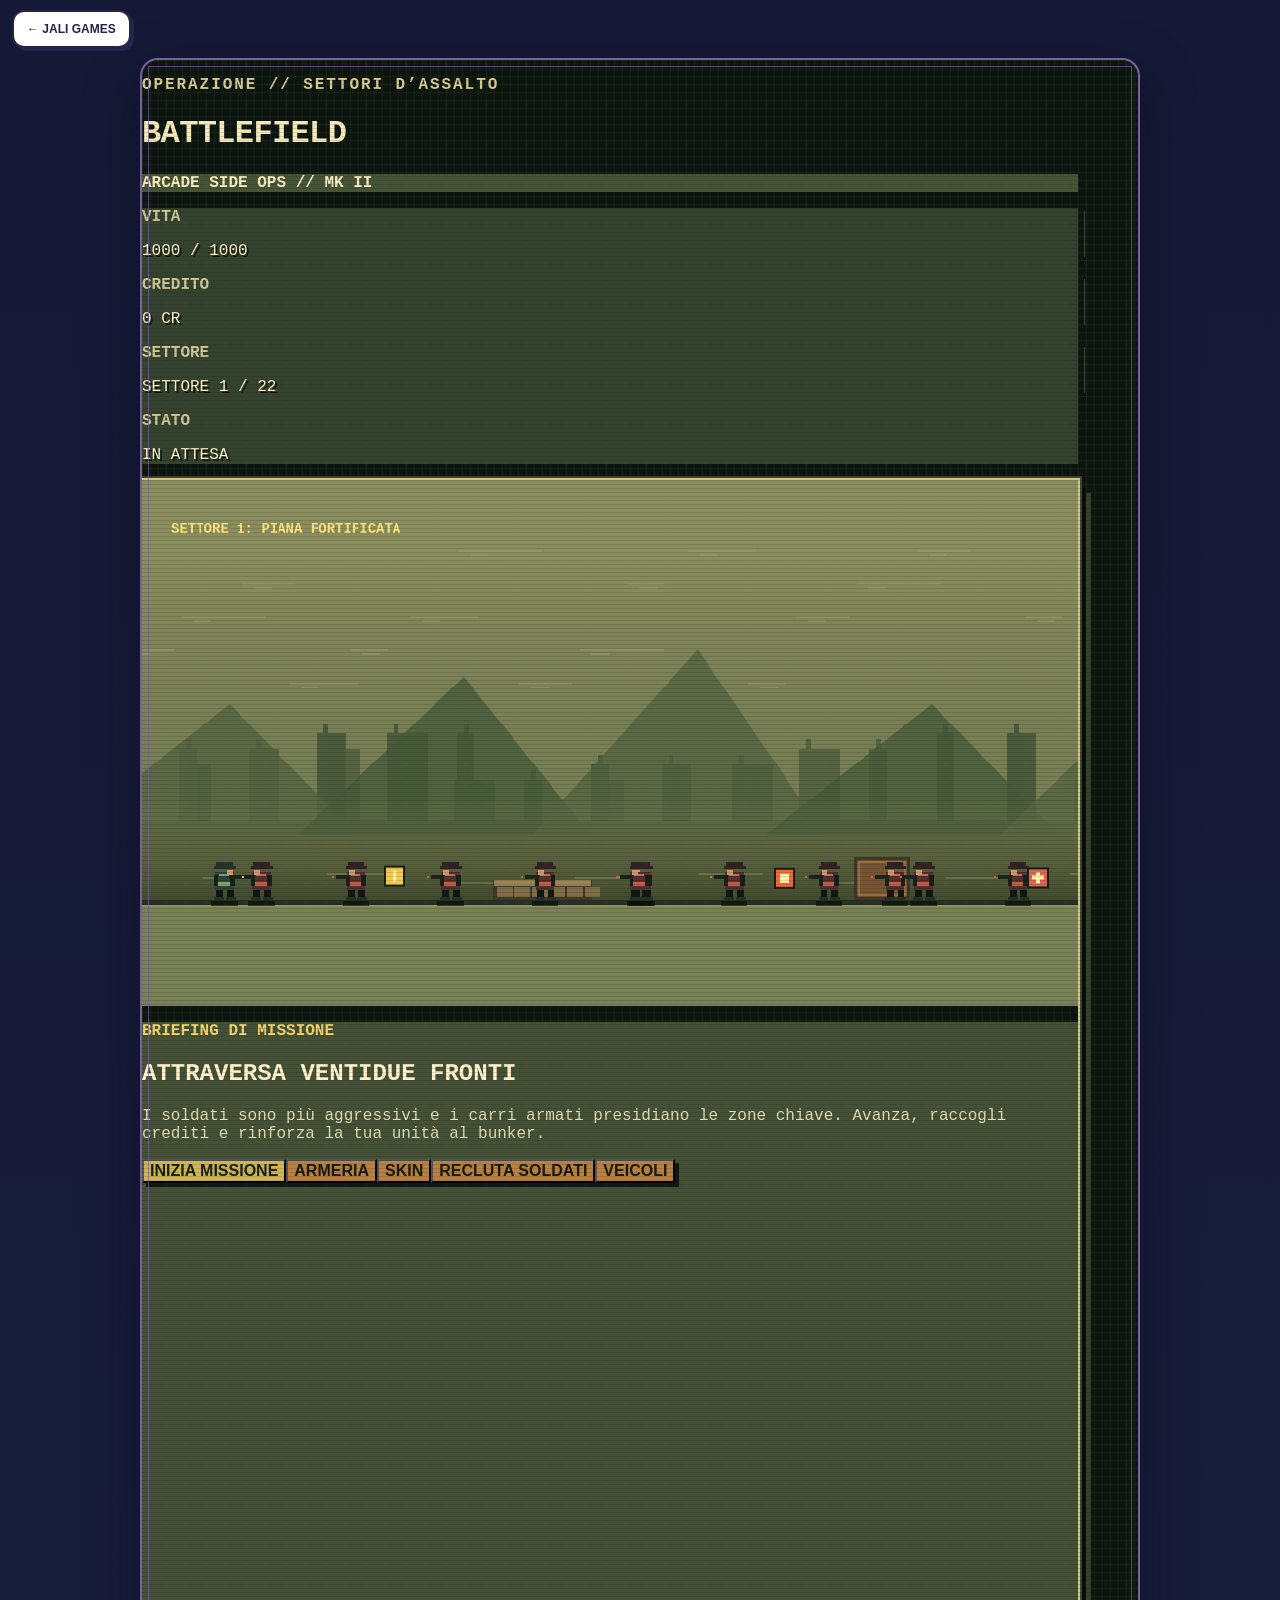
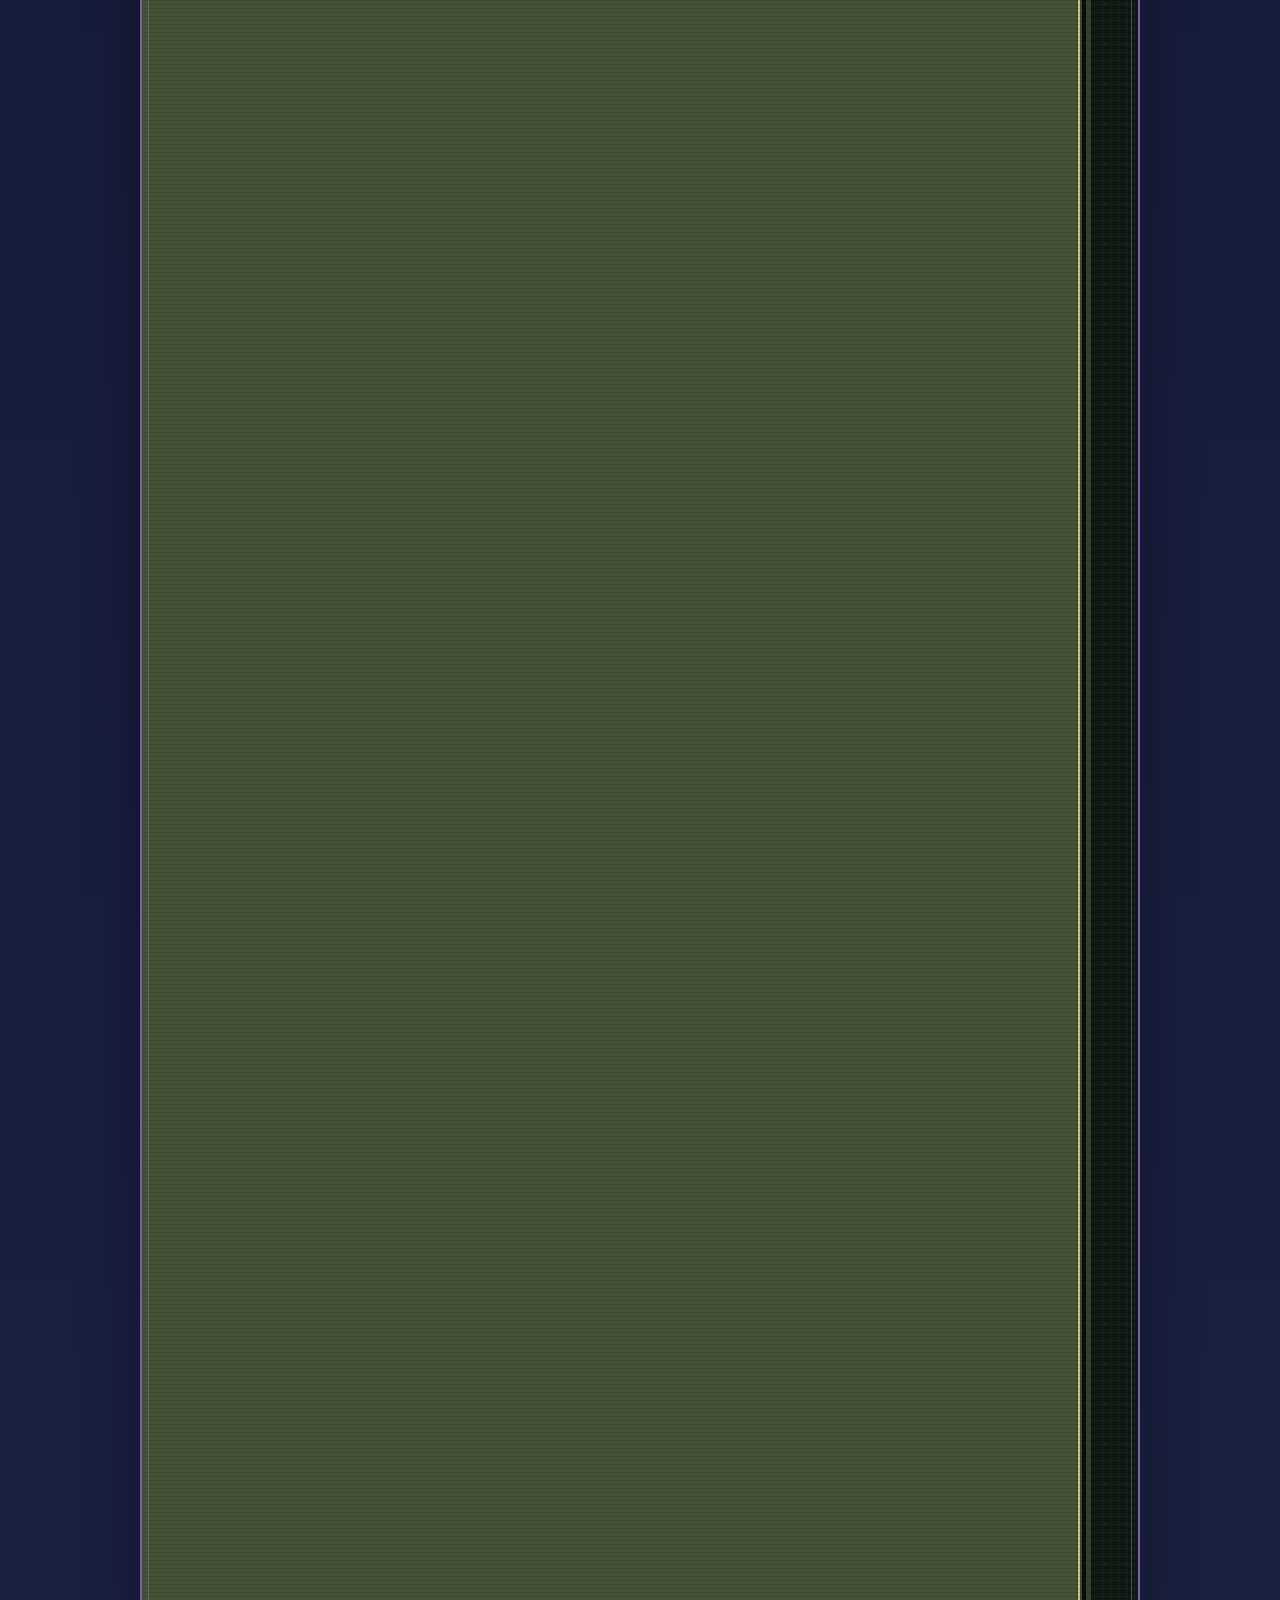
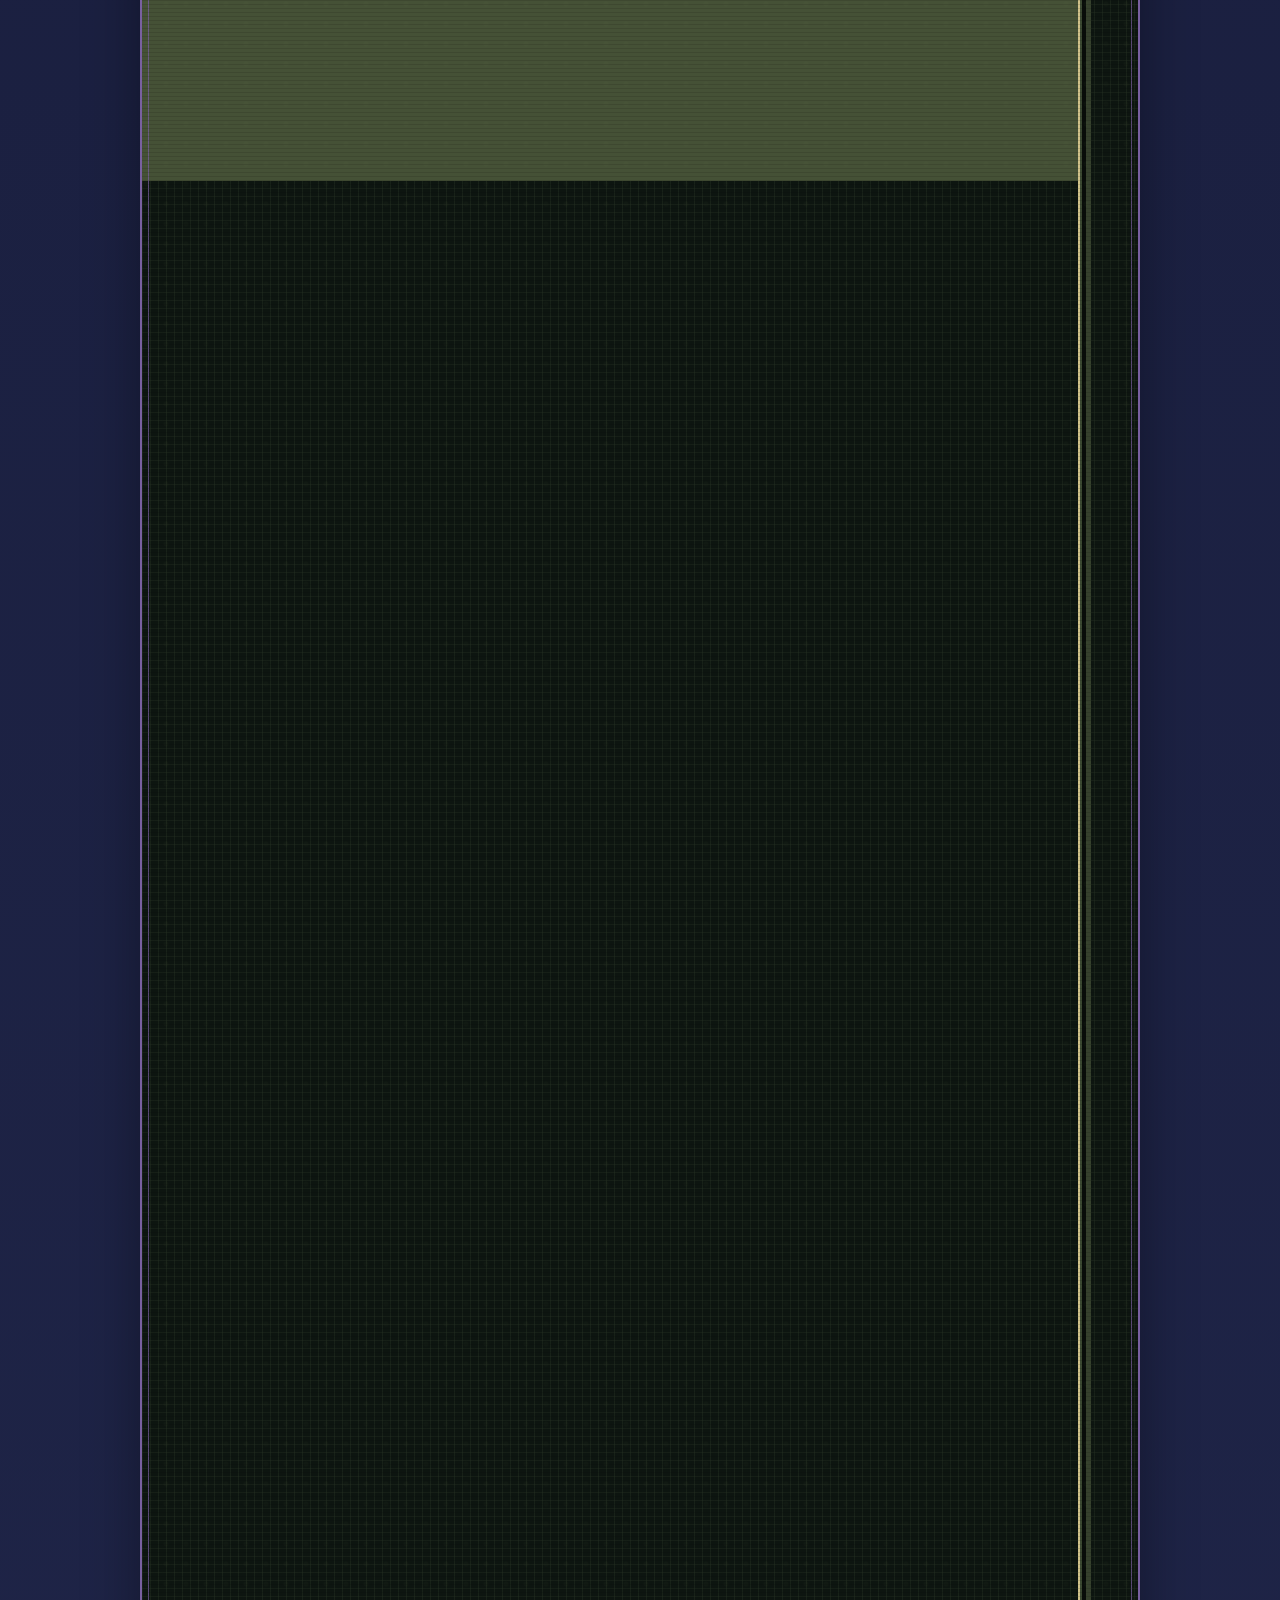
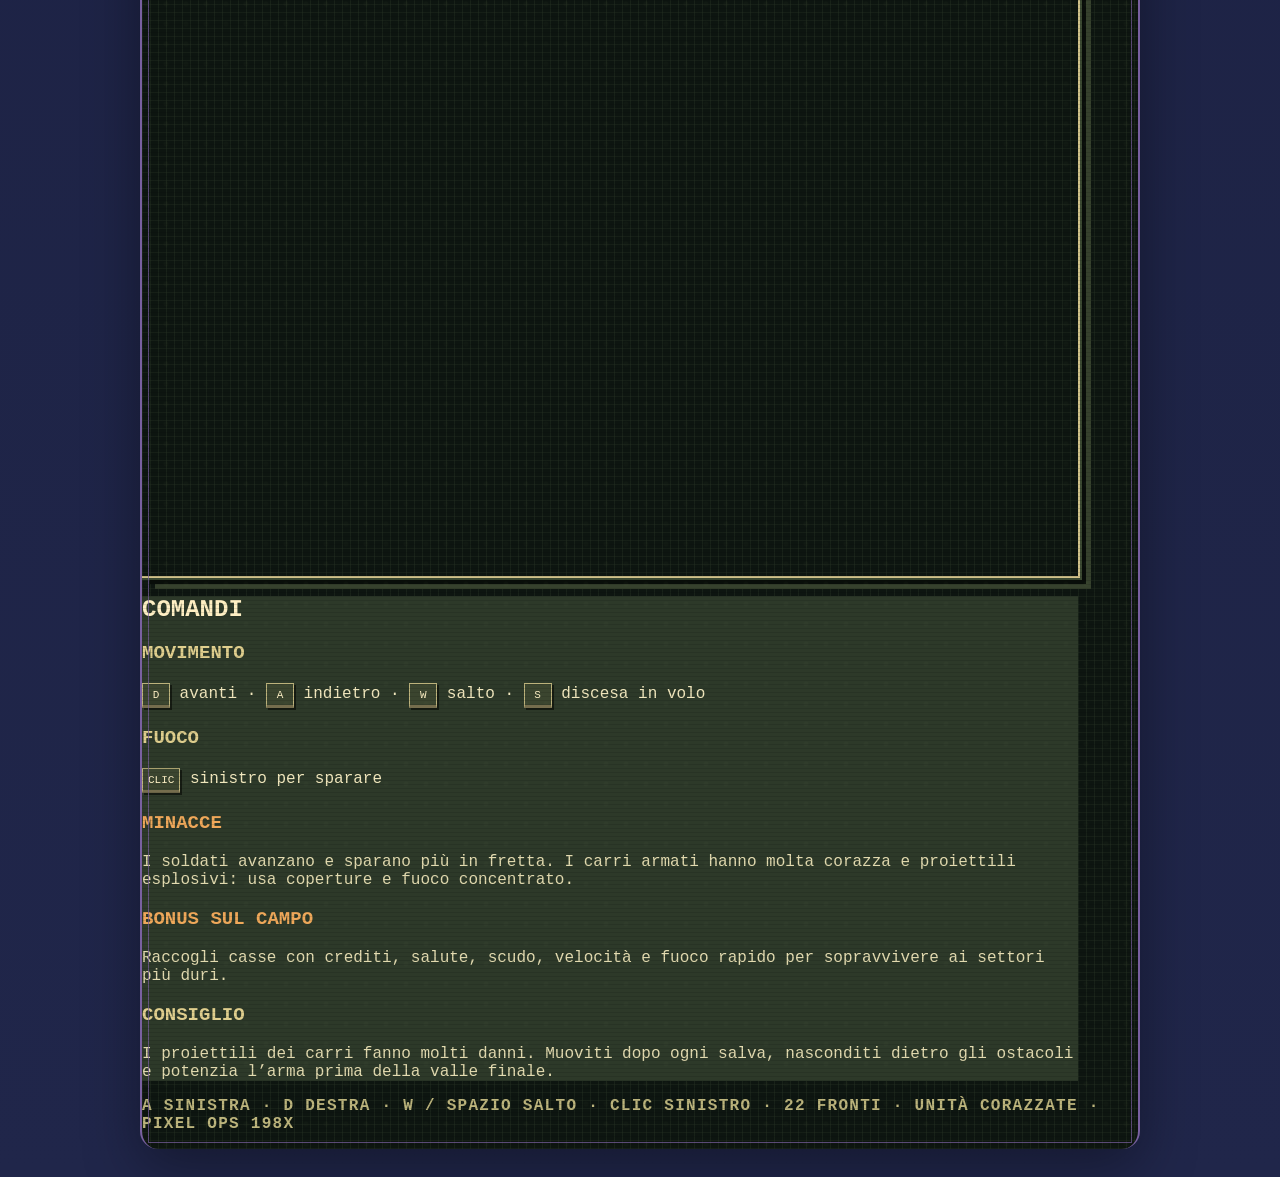
==== commit 17af4a1c: "Add files via upload" ====
--- a/battlefield.html
+++ b/battlefield.html
@@ -608,8 +608,58 @@
 }
 
 </style>
+
+<style id="jali-battlefield-fit">
+html{background:#151936}
+body{
+  background:linear-gradient(180deg,#151936,#20264a)!important;
+  min-height:100vh;
+  padding:58px 12px 28px;
+}
+.app-shell{
+  width:min(100%,1000px)!important;
+  min-height:auto!important;
+  margin:0 auto!important;
+  border-radius:18px;
+  box-shadow:0 18px 55px rgba(0,0,0,.35);
+}
+.app-shell > header,
+.app-shell > main{
+  max-width:936px!important;
+}
+@media(min-width:1024px){
+  .app-shell > main{
+    grid-template-columns:minmax(0,1fr) 205px!important;
+  }
+}
+#jali-home-button{
+  position:fixed;
+  left:12px;
+  top:10px;
+  z-index:99999;
+  display:inline-flex;
+  align-items:center;
+  min-height:38px;
+  padding:0 13px;
+  border-radius:12px;
+  border:2px solid #25244a;
+  background:#fff;
+  color:#25244a;
+  text-decoration:none;
+  font-family:Arial,Helvetica,sans-serif;
+  font-size:12px;
+  font-weight:900;
+  box-shadow:3px 3px 0 #25244a;
+}
+@media(max-width:700px){
+  body{padding:54px 6px 16px}
+  .app-shell{width:100%!important;border-radius:10px}
+}
+</style>
+
 </head>
  <body data-template-id="__page-root" style="background: rgb(23, 31, 24);">
+<a id="jali-home-button" href="index.html">← JALI GAMES</a>
   <div class="app-shell w-full px-4 py-5 md:px-8 md:py-8">
    <header class="relative mx-auto mb-5 flex w-full max-w-6xl flex-col justify-between gap-3 md:flex-row md:items-end">
     <div>
@@ -637,7 +687,7 @@
        <p id="objective-text" class="hud-value mt-2 text-xs font-bold" aria-live="polite">SETTORE 1 / 3</p>
       </div>
       <div>
-       <p data-template-id="status-label" class="canva-text text-[10px] font-bold tracking-wider" style="color: rgb(208, 199, 146); font-weight: 700; font-style: normal; font-size: 16px;">SawwdTATO</p>
+       <p data-template-id="status-label" class="canva-text text-[10px] font-bold tracking-wider" style="color: rgb(208, 199, 146); font-weight: 700; font-style: normal; font-size: 16px;">STATO</p>
        <p id="status-text" class="hud-value mt-2 text-xs font-bold" aria-live="polite">IN ATTESA</p>
       </div>
      </div>
@@ -648,7 +698,7 @@
         <p data-template-id="start-kicker" class="canva-text mb-3 text-xs font-bold tracking-[0.2em]" style="color: rgb(240, 212, 103); font-weight: 700; font-style: normal; font-size: 16px;">BRIEFING DI MISSIONE</p>
         <h2 data-template-id="start-title" class="canva-text mb-4 font-bold" style="color: rgb(255, 241, 200); font-weight: 700; font-style: normal; font-size: 24px;">ATTRAVERSA VENTIDUE FRONTI</h2>
         <p data-template-id="start-copy" class="canva-text mb-6 text-sm leading-6" style="color: rgb(227, 219, 177); font-weight: 400; font-style: normal; font-size: 16px;">I soldati sono più aggressivi e i carri armati presidiano le zone chiave. Avanza, raccogli crediti e rinforza la tua unità al bunker.</p>
-        <div class="flex flex-wrap justify-center gap-3"><button id="start-button" data-template-id="start-button-label" type="button" class="canva-button pixel-button border-2 px-5 py-3 text-sm font-bold" style="background: rgb(208, 182, 83); color: rgb(24, 33, 22); font-weight: 700; font-style: normal; font-size: 16px;">INIZIA MISSIONE</button><button id="open-armory" data-template-id="open-armory-label" type="button" class="canva-button pixel-button border-2 px-5 py-3 text-sm font-bold" style="background: rgb(185, 128, 62); color: rgb(23, 27, 18); font-weight: 700; font-style: normal; font-size: 16px;">ARmeria</button><button id="open-skins" data-template-id="open-skins-label" type="button" class="canva-button pixel-button border-2 px-5 py-3 text-sm font-bold" style="background: rgb(185, 128, 62); color: rgb(23, 27, 18); font-weight: 700; font-style: normal; font-size: 16px;">SKIN</button><button id="open-recruitment" data-template-id="open-recruitment-label" type="button" class="canva-button pixel-button border-2 px-5 py-3 text-sm font-bold" style="background: rgb(185, 128, 62); color: rgb(23, 27, 18); font-weight: 700; font-style: normal; font-size: 16px;">RECLUTA SOLDATI</button><button id="open-vehicles" data-template-id="open-vehicles-label" type="button" class="canva-button pixel-button border-2 px-5 py-3 text-sm font-bold" style="background: rgb(185, 128, 62); color: rgb(23, 27, 18); font-weight: 700; font-style: normal; font-size: 16px;">VEICOLI</button>
+        <div class="flex flex-wrap justify-center gap-3"><button id="start-button" data-template-id="start-button-label" type="button" class="canva-button pixel-button border-2 px-5 py-3 text-sm font-bold" style="background: rgb(208, 182, 83); color: rgb(24, 33, 22); font-weight: 700; font-style: normal; font-size: 16px;">INIZIA MISSIONE</button><button id="open-armory" data-template-id="open-armory-label" type="button" class="canva-button pixel-button border-2 px-5 py-3 text-sm font-bold" style="background: rgb(185, 128, 62); color: rgb(23, 27, 18); font-weight: 700; font-style: normal; font-size: 16px;">ARMERIA</button><button id="open-skins" data-template-id="open-skins-label" type="button" class="canva-button pixel-button border-2 px-5 py-3 text-sm font-bold" style="background: rgb(185, 128, 62); color: rgb(23, 27, 18); font-weight: 700; font-style: normal; font-size: 16px;">SKIN</button><button id="open-recruitment" data-template-id="open-recruitment-label" type="button" class="canva-button pixel-button border-2 px-5 py-3 text-sm font-bold" style="background: rgb(185, 128, 62); color: rgb(23, 27, 18); font-weight: 700; font-style: normal; font-size: 16px;">RECLUTA SOLDATI</button><button id="open-vehicles" data-template-id="open-vehicles-label" type="button" class="canva-button pixel-button border-2 px-5 py-3 text-sm font-bold" style="background: rgb(185, 128, 62); color: rgb(23, 27, 18); font-weight: 700; font-style: normal; font-size: 16px;">VEICOLI</button>
         </div>
         <div id="recruitment-screen" class="overlay is-hidden shop-overlay absolute inset-0 z-30 overflow-y-auto p-4 md:p-7">
          <section data-template-id="recruitment-panel" class="canva-panel mx-auto max-w-3xl border-2 p-5 shadow-[7px_7px_0_#070b08] md:p-7" aria-labelledby="recruitment-title" style="background: rgb(53, 67, 46); color: rgb(245, 237, 201);">
